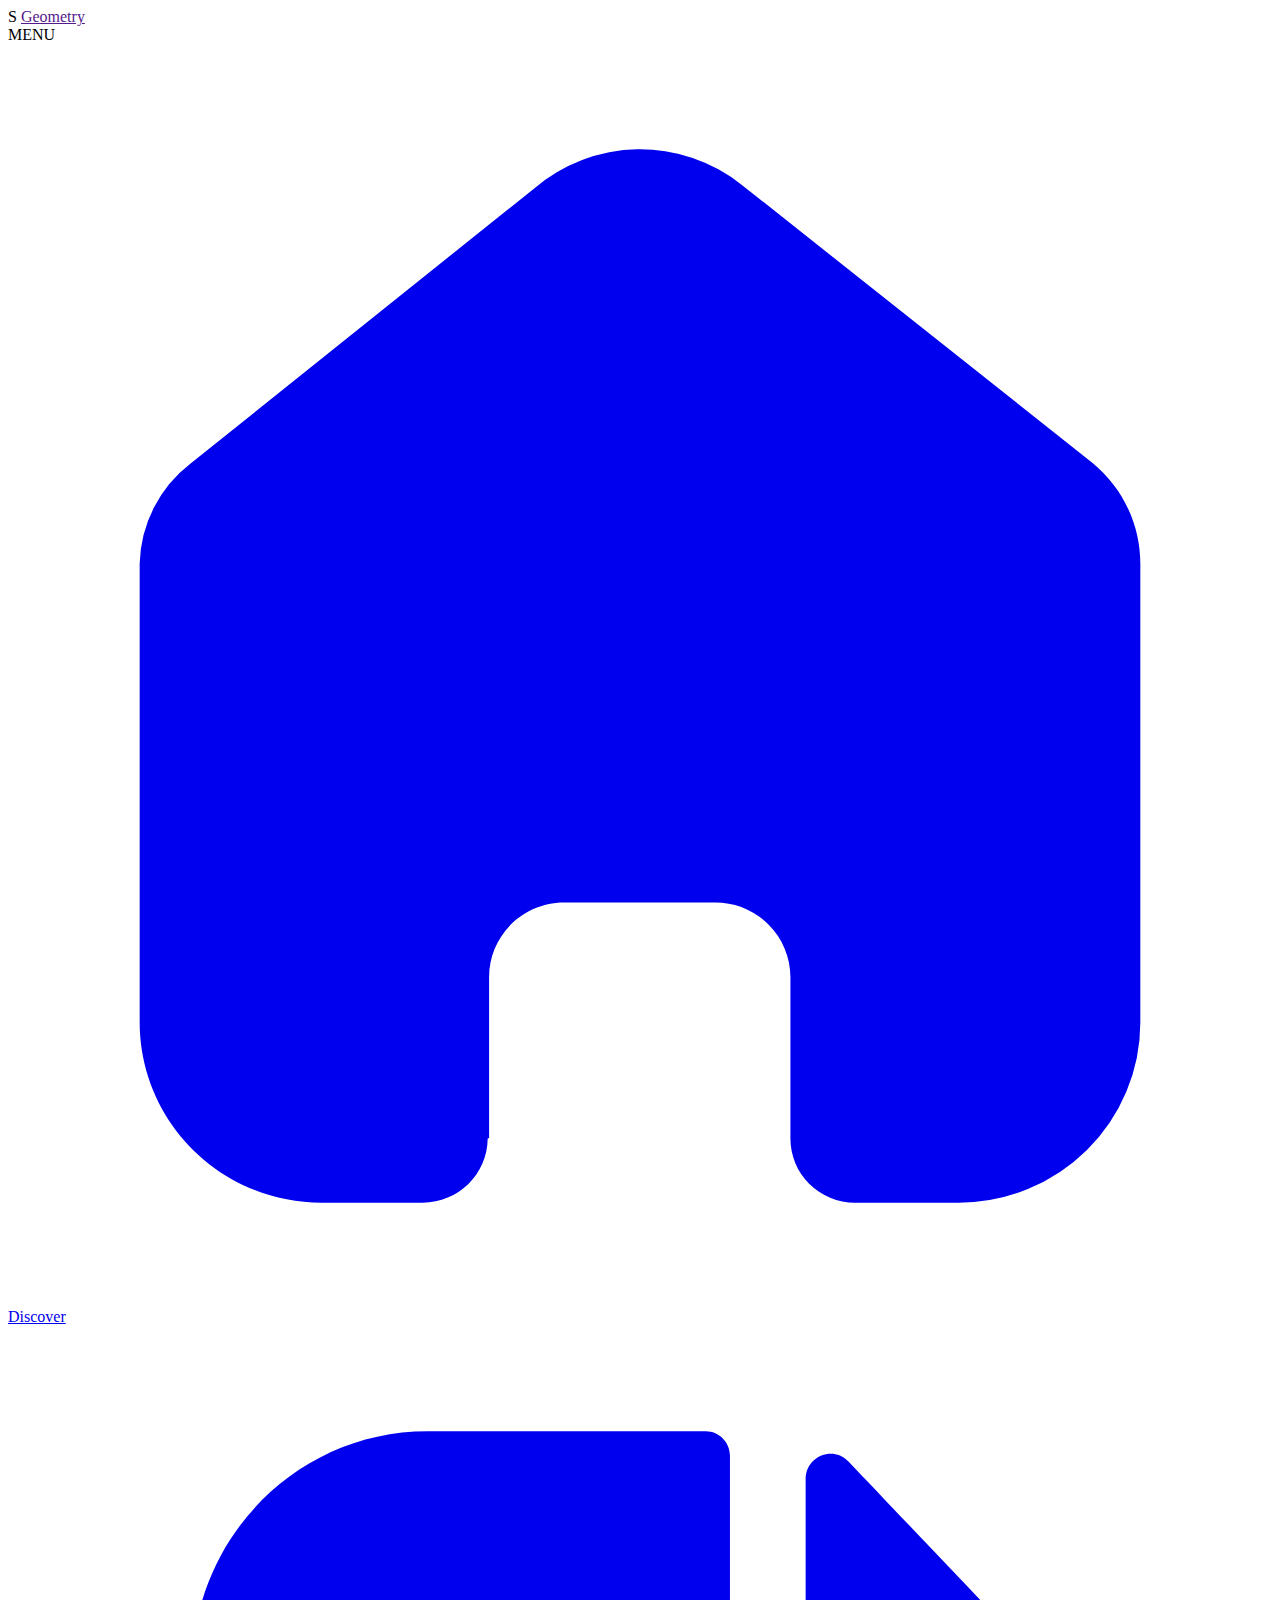
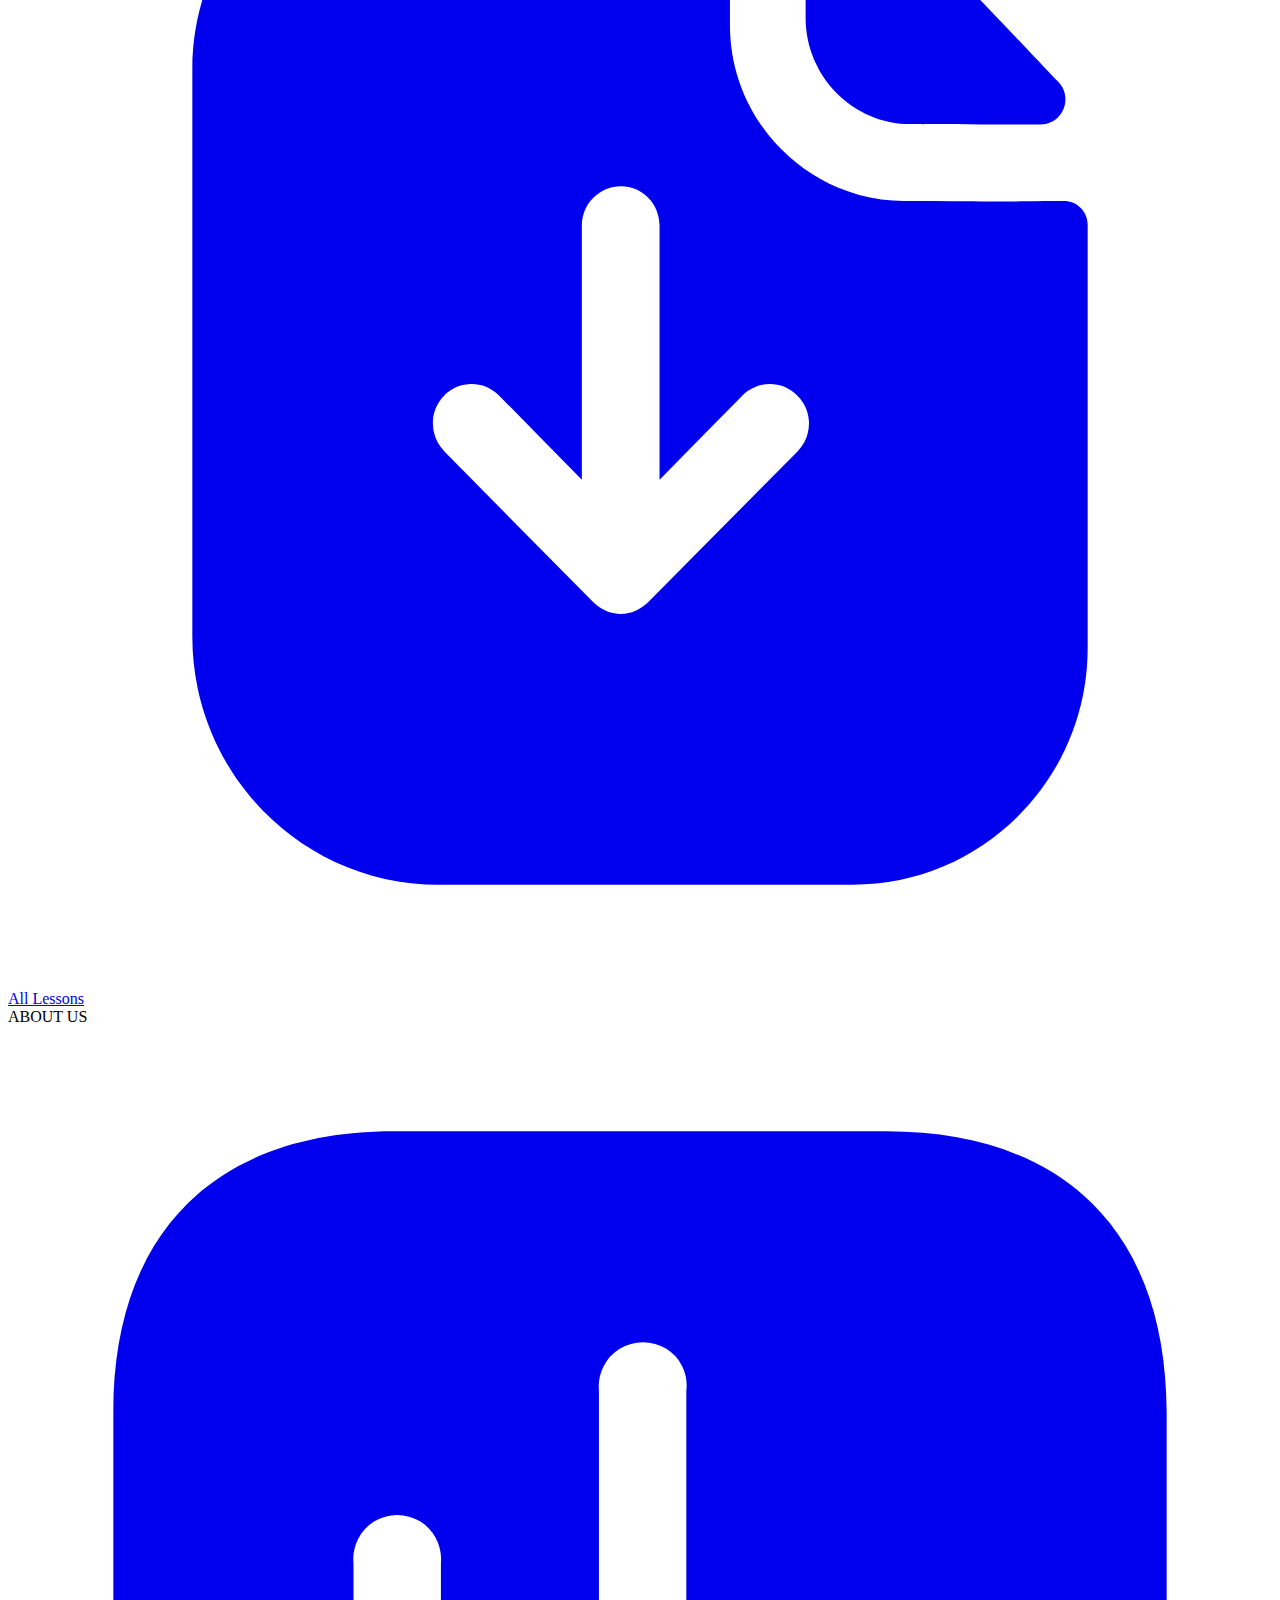
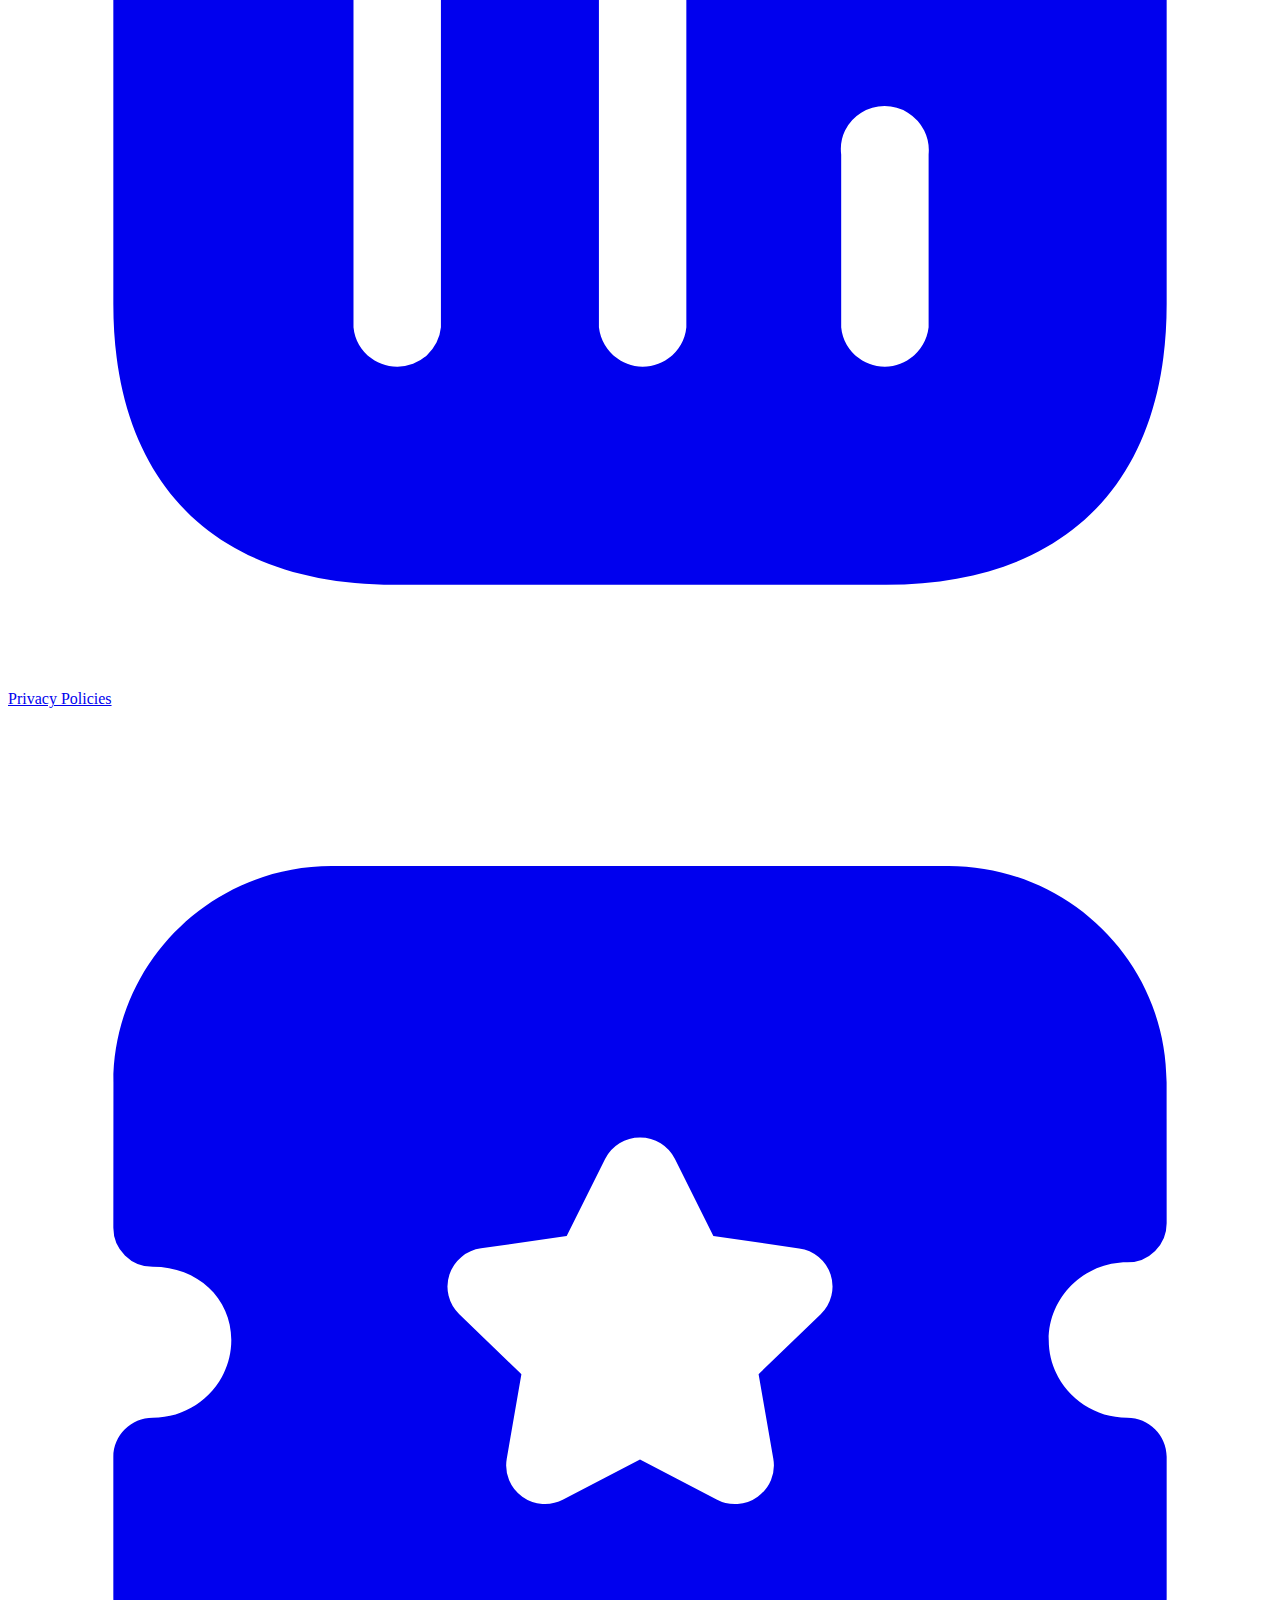
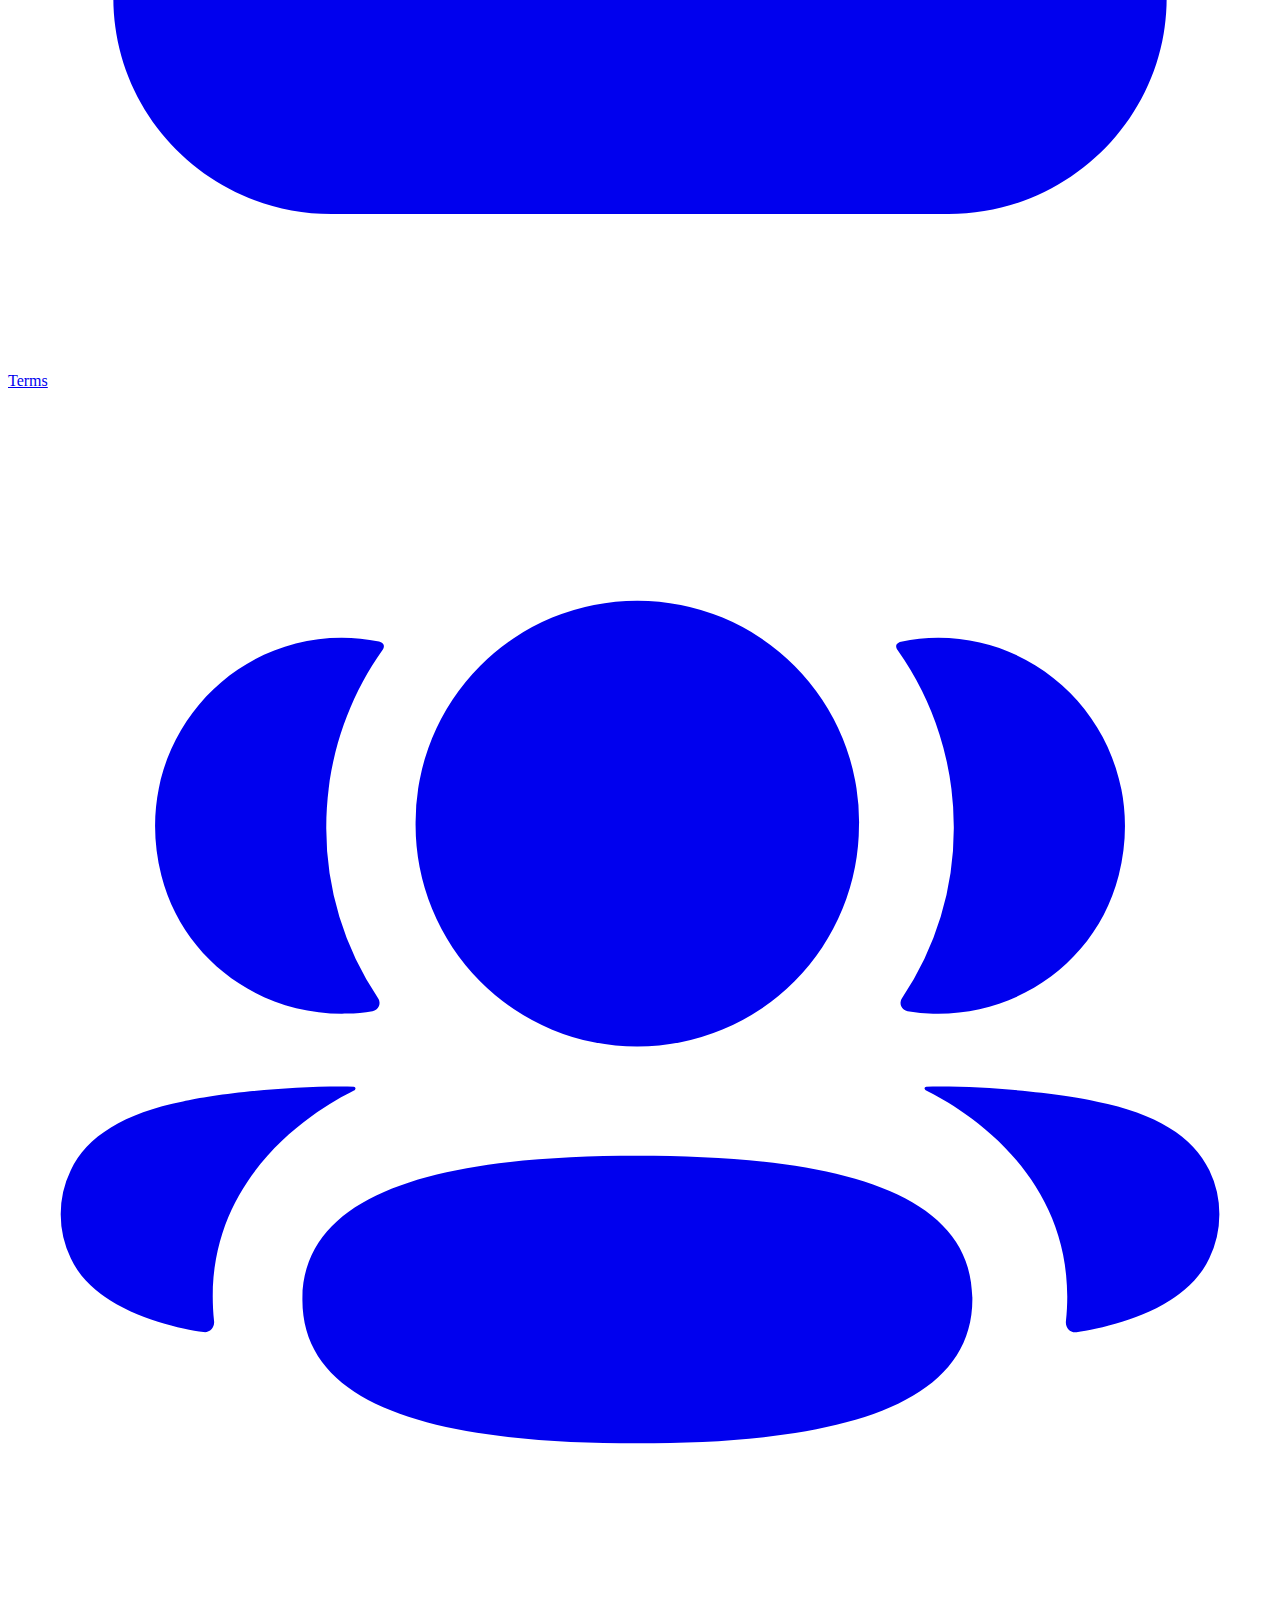
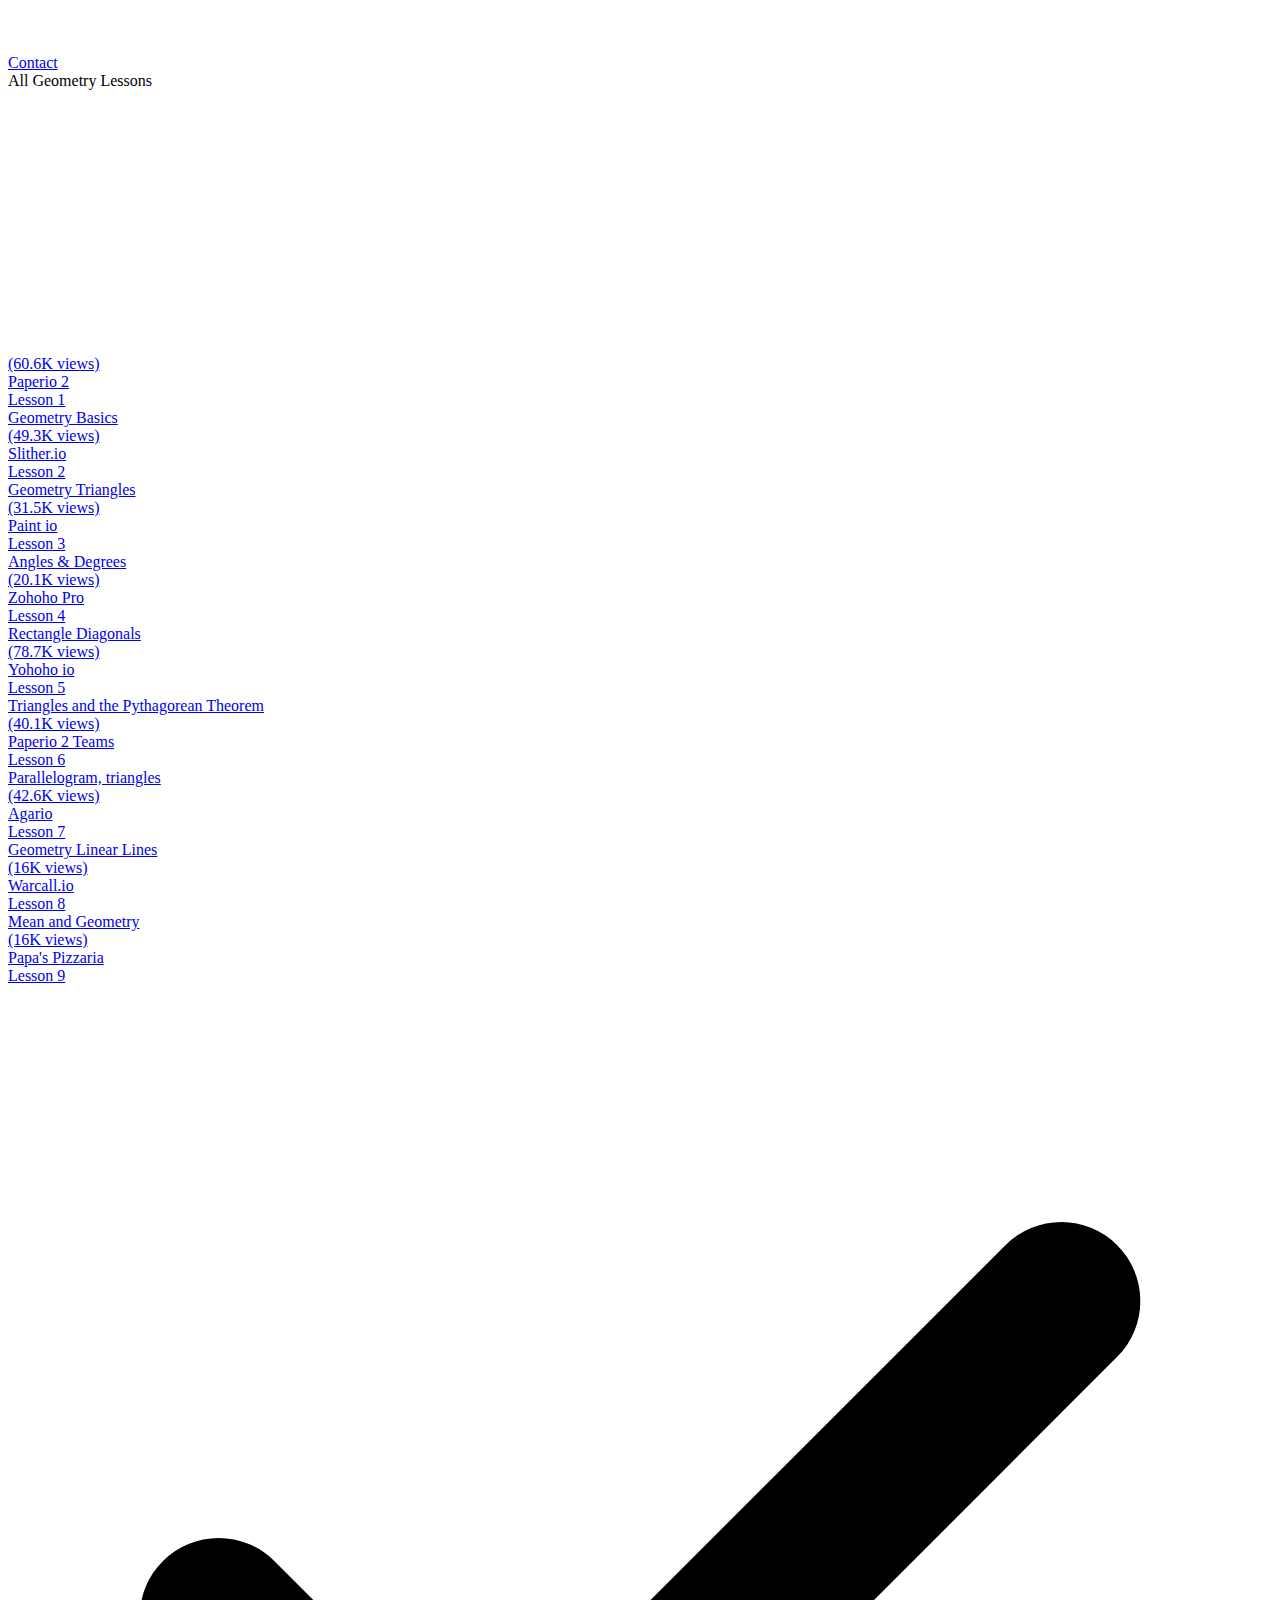
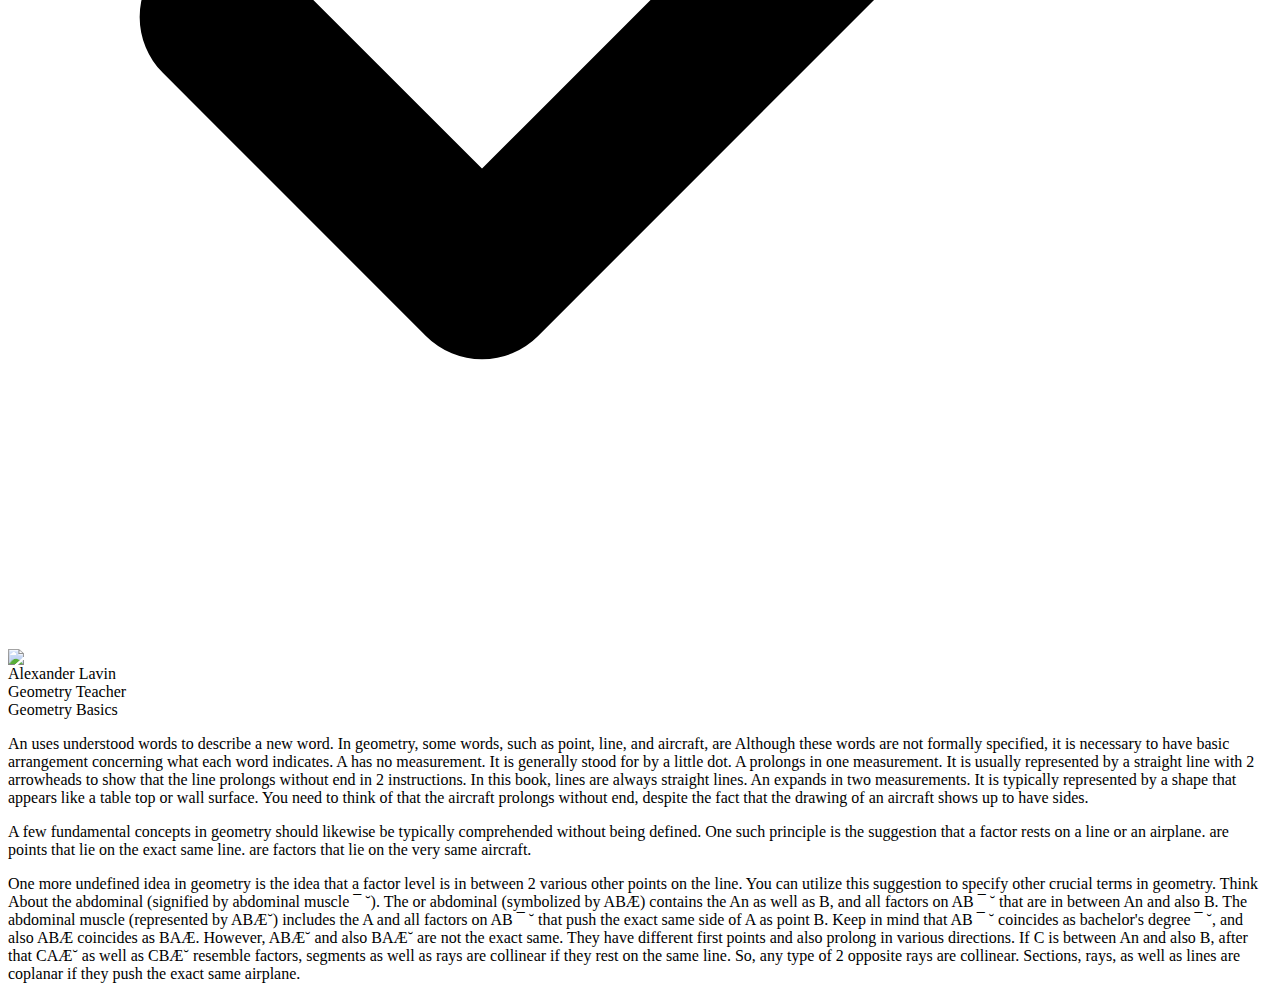
==== index.html @ 2a02f975 "Update index.html" ====
<html lang="en"><head><script async="true" type="text/javascript" src="https://www.google-analytics.com/analytics.js"></script><script async="true" type="text/javascript" src="https://www.googletagmanager.com/gtag/js?id=G-KF72M9B6ME&amp;l=dataLayer&amp;cx=c"></script><script async="" src="https://www.googletagmanager.com/gtag/js?id=UA-246546222-1"></script>
<script>
  window.dataLayer = window.dataLayer || [];
  function gtag(){dataLayer.push(arguments);}
  gtag('js', new Date());

  gtag('config', 'UA-246546222-1');
</script>
<script async="true" type="text/javascript" src="https://www.google-analytics.com/analytics.js"></script><script async="true" type="text/javascript" src="https://www.googletagmanager.com/gtag/js?id=G-KF72M9B6ME&amp;l=dataLayer&amp;cx=c"></script><script async="" src="https://www.googletagmanager.com/gtag/js?id=UA-246546222-1"></script>
<script>
  window.dataLayer = window.dataLayer || [];
  function gtag(){dataLayer.push(arguments);}
  gtag('js', new Date());

  gtag('config', 'UA-246546222-1');
</script>


<meta http-equiv="Content-Type" content="text/html; charset=utf-8">
<title>Geometry Lessons</title>
<link rel="stylesheet" href="normalize.min.css">
<link rel="stylesheet" href="stil.css?1694876901">
<meta name="theme-color" content="#252525">
<meta name="description" content="An uses understood words to describe a new word. In geometry, some words, such as point, line, and aircraft, are Although these words are not formally specified, it is necessary to have basic arrangement concerning what each word indicates.">
<meta name="viewport" content="width=device-width, initial-scale=1">
<link rel="shortcut icon" href="favicon.ico" type="image/x-icon">
<link rel="icon" href="favicon.ico" type="image/x-icon">

<meta property="og:url" content="https://geometry.lol">
<meta property="og:type" content="website">
<meta property="og:title" content="Geometry Lessons">
<meta property="og:description" content="An uses understood words to describe a new word. In geometry, some words, such as point, line, and aircraft, are Although these words are not formally specified, it is necessary to have basic arrangement concerning what each word indicates.">
<meta property="og:image" content="ogimg.webp">


<script src="chrome-extension://njgehaondchbmjmajphnhlojfnbfokng/js/contentScripts/dom.js"></script><style type="text/css">
@font-face {
  font-weight: 400;
  font-style:  normal;
  font-family: circular;

  src: url('chrome-extension://liecbddmkiiihnedobmlmillhodjkdmb/fonts/CircularXXWeb-Book.woff2') format('woff2');
}

@font-face {
  font-weight: 700;
  font-style:  normal;
  font-family: circular;

  src: url('chrome-extension://liecbddmkiiihnedobmlmillhodjkdmb/fonts/CircularXXWeb-Bold.woff2') format('woff2');
}</style><script src="chrome-extension://njgehaondchbmjmajphnhlojfnbfokng/js/contentScripts/dom.js"></script><style type="text/css">
@font-face {
  font-weight: 400;
  font-style:  normal;
  font-family: circular;

  src: url('chrome-extension://liecbddmkiiihnedobmlmillhodjkdmb/fonts/CircularXXWeb-Book.woff2') format('woff2');
}

@font-face {
  font-weight: 700;
  font-style:  normal;
  font-family: circular;

  src: url('chrome-extension://liecbddmkiiihnedobmlmillhodjkdmb/fonts/CircularXXWeb-Bold.woff2') format('woff2');
}</style></head>
<body>
<script async="" src="https://pagead2.googlesyndication.com/pagead/js/adsbygoogle.js?client=ca-pub-7233485374797646" crossorigin="anonymous"></script>
<script src="ajax/libs/jquery/2.1.3/jquery.min.js"></script>
<script type="text/javascript">
function getScript(src) {
    var headElm = document.head || document.getElementsByTagName('head')[0];
    var script = document.createElement("script");
    var once = true;
    script.async = "async";
    script.type = "text/javascript";
    script.charset = "UTF-8";
    script.src = src;
    script.onload = script.onreadystatechange = function() {
		
		
        if (once && (!script.readyState || /loaded|complete/.test(script.readyState))) {
            once = false;
           
            script.onload = script.onreadystatechange = null;
			oldu=1;
			console.log("okeey");
        }
		
		
    };
   
	  headElm.appendChild(script);
}





jQuery(window).on("load",function(){
	getScript("//api.adinplay.com/libs/aiptag/pub/GRL/paperio9.com/tag.min.js");
}); 
	 
 
 
	window.aiptag = window.aiptag || {cmd: []};
	aiptag.cmd.display = aiptag.cmd.display || [];
	aiptag.cmd.player = aiptag.cmd.player || [];

	//CMP tool settings
	aiptag.cmp = {
		show: true,
		position: "centered",  //centered, bottom
		button: true,
		buttonText: "Privacy settings",
		buttonPosition: "bottom-left" //bottom-left, bottom-right, top-left, top-right
	}

	aiptag.cmd.player.push(function() {
		aiptag.adplayer = new aipPlayer({
			AD_WIDTH: 960,
			AD_HEIGHT: 540,
			AD_DISPLAY: 'fullscreen', //default, fullscreen, center, fill
			LOADING_TEXT: 'loading advertisement',
			PREROLL_ELEM: function(){return document.getElementById('preroll')},
			AIP_COMPLETE: function (evt)  {
				
				var gidilecek = $("#git").val();
				yolla(gidilecek);
			},
			AIP_REMOVE: function ()  {
				// Here it's safe to remove the PREROLL_ELEM from the page if you want. But it's not recommend.
			}
		});
	});

		function show_preroll(url) {
		//check if the adslib is loaded correctly or blocked by adblockers etc.
		if (typeof aiptag.adplayer !== 'undefined') {
			aiptag.cmd.player.push(function() { aiptag.adplayer.startPreRoll(); });
		} else {
			var gidilecek = $("#git").val();
			yolla(gidilecek);
			//Adlib didnt load this could be due to an adblocker, timeout etc.
			//Please add your script here that starts the content, this usually is the same script as added in AIP_COMPLETE or AIP_REMOVE.
			//alert("Ad Could not be loaded, load your content here");
		}
	}
</script>
  <div class="container">
 <div class="sidebar">
  <span class="logo">S</span>
  <a class="logo-expand" href="">Geometry</a>
  <div class="side-wrapper">
   <div class="side-title">MENU</div>
   <div class="side-menu">
    <a class="sidebar-link discover is-active" href="#">
     <svg viewBox="0 0 24 24" fill="currentColor">
      <path d="M9.135 20.773v-3.057c0-.78.637-1.414 1.423-1.414h2.875c.377 0 .74.15 1.006.414.267.265.417.625.417 1v3.057c-.002.325.126.637.356.867.23.23.544.36.87.36h1.962a3.46 3.46 0 002.443-1 3.41 3.41 0 001.013-2.422V9.867c0-.735-.328-1.431-.895-1.902l-6.671-5.29a3.097 3.097 0 00-3.949.072L3.467 7.965A2.474 2.474 0 002.5 9.867v8.702C2.5 20.464 4.047 22 5.956 22h1.916c.68 0 1.231-.544 1.236-1.218l.027-.009z"></path>
     </svg>
     Discover
    </a>
    
    <a class="sidebar-link" href="#">
     <svg viewBox="0 0 24 24" fill="currentColor">
      <path fill-rule="evenodd" clip-rule="evenodd" d="M12.1535 16.64L14.995 13.77C15.2822 13.47 15.2822 13 14.9851 12.71C14.698 12.42 14.2327 12.42 13.9455 12.71L12.3713 14.31V9.49C12.3713 9.07 12.0446 8.74 11.6386 8.74C11.2327 8.74 10.896 9.07 10.896 9.49V14.31L9.32178 12.71C9.03465 12.42 8.56931 12.42 8.28218 12.71C7.99505 13 7.99505 13.47 8.28218 13.77L11.1139 16.64C11.1832 16.71 11.2624 16.76 11.3515 16.8C11.4406 16.84 11.5396 16.86 11.6386 16.86C11.7376 16.86 11.8267 16.84 11.9158 16.8C12.005 16.76 12.0842 16.71 12.1535 16.64ZM19.3282 9.02561C19.5609 9.02292 19.8143 9.02 20.0446 9.02C20.302 9.02 20.5 9.22 20.5 9.47V17.51C20.5 19.99 18.5 22 16.0446 22H8.17327C5.58911 22 3.5 19.89 3.5 17.29V6.51C3.5 4.03 5.4901 2 7.96535 2H13.2525C13.5 2 13.7079 2.21 13.7079 2.46V5.68C13.7079 7.51 15.1931 9.01 17.0149 9.02C17.4333 9.02 17.8077 9.02318 18.1346 9.02595C18.3878 9.02809 18.6125 9.03 18.8069 9.03C18.9479 9.03 19.1306 9.02789 19.3282 9.02561ZM19.6045 7.5661C18.7916 7.5691 17.8322 7.5661 17.1421 7.5591C16.047 7.5591 15.145 6.6481 15.145 5.5421V2.9061C15.145 2.4751 15.6629 2.2611 15.9579 2.5721C16.7203 3.37199 17.8873 4.5978 18.8738 5.63395C19.2735 6.05379 19.6436 6.44249 19.945 6.7591C20.2342 7.0621 20.0223 7.5651 19.6045 7.5661Z"></path>
     </svg>
    All Lessons
    </a>
   
   </div>
  </div>
  <div class="side-wrapper">
   <div class="side-title">ABOUT US</div>
   <div class="side-menu">
    
    <a class="sidebar-link" target="_blank" href="https://policies.google.com/privacy?hl=en-US">
     <svg viewBox="0 0 24 24" fill="currentColor">
      <path fill-rule="evenodd" clip-rule="evenodd" d="M7.33 2h9.34c3.4 0 5.32 1.93 5.33 5.33v9.34c0 3.4-1.93 5.33-5.33 5.33H7.33C3.93 22 2 20.07 2 16.67V7.33C2 3.93 3.93 2 7.33 2zm4.72 15.86c.43 0 .79-.32.83-.75V6.92a.815.815 0 00-.38-.79.84.84 0 00-1.28.79v10.19c.05.43.41.75.83.75zm4.6 0c.42 0 .78-.32.83-.75v-3.28a.839.839 0 00-1.28-.79.806.806 0 00-.38.79v3.28c.04.43.4.75.83.75zm-8.43-.75a.827.827 0 01-.83.75c-.43 0-.79-.32-.83-.75V10.2a.84.84 0 01.39-.79c.27-.17.61-.17.88 0s.42.48.39.79v6.91z"></path>
     </svg>
     Privacy Policies
    </a>
    <a class="sidebar-link" target="_blank" href="https://policies.google.com/terms?hl=en-US">
     <svg viewBox="0 0 24 24" fill="currentColor">
      <path fill-rule="evenodd" clip-rule="evenodd" d="M19.761 12.001c0 .814.668 1.475 1.489 1.475.414 0 .75.333.75.743v2.677C22 19.159 20.142 21 17.858 21H6.143C3.859 21 2 19.159 2 16.896v-2.677c0-.41.336-.743.75-.743.822 0 1.49-.662 1.49-1.475 0-.793-.641-1.39-1.49-1.39a.752.752 0 01-.53-.217.74.74 0 01-.22-.525l.002-2.764C2.002 4.842 3.86 3 6.144 3h11.712c2.284 0 4.143 1.842 4.143 4.105L22 9.782a.741.741 0 01-.219.526.753.753 0 01-.531.218c-.821 0-1.489.662-1.489 1.475zm-5.509.647l1.179-1.137a.73.73 0 00-.409-1.25l-1.629-.236-.729-1.462a.737.737 0 00-.662-.41H12a.74.74 0 00-.663.409l-.729 1.463-1.626.235a.735.735 0 00-.6.498.724.724 0 00.187.753l1.179 1.137-.278 1.608a.727.727 0 00.295.719.742.742 0 00.777.054L12 14.27l1.455.757a.733.733 0 00.78-.053.723.723 0 00.296-.718l-.279-1.608z"></path>
     </svg>
     Terms
    </a>
    <a class="sidebar-link" target="_blank" href="https://docs.google.com/forms/d/e/1FAIpQLSdi3cR24vUZMm0AMvFd_KJBEJ0O7wFpNKNPBArZWG1JzleDcg/viewform">
     <svg viewBox="0 0 24 24" fill="currentColor">
      <path fill-rule="evenodd" clip-rule="evenodd" d="M16.158 8.233a4.207 4.207 0 01-4.209 4.234 4.207 4.207 0 01-4.21-4.234A4.206 4.206 0 0111.95 4a4.206 4.206 0 014.21 4.233zM11.95 20c-3.431 0-6.36-.544-6.36-2.72 0-2.177 2.91-2.74 6.36-2.74 3.431 0 6.361.544 6.361 2.72S15.399 20 11.949 20zm6.008-11.69a5.765 5.765 0 01-.984 3.24.158.158 0 00.107.245 3.4 3.4 0 00.483.046c1.643.044 3.118-1.02 3.525-2.621.604-2.379-1.168-4.514-3.425-4.514-.245 0-.48.026-.708.073-.031.007-.064.021-.082.05-.022.034-.006.08.016.11a5.807 5.807 0 011.068 3.37zm2.721 5.203c1.104.217 1.83.66 2.131 1.304a1.923 1.923 0 010 1.67c-.46.998-1.944 1.319-2.52 1.402-.12.018-.215-.086-.203-.206.295-2.767-2.048-4.08-2.654-4.381-.026-.014-.032-.034-.03-.047.003-.009.013-.023.033-.026 1.312-.024 2.722.156 3.243.284zM6.438 11.84c.164-.004.325-.019.483-.046a.158.158 0 00.106-.245 5.765 5.765 0 01-.984-3.24c0-1.25.39-2.416 1.068-3.372.022-.03.037-.075.016-.11-.017-.027-.051-.042-.082-.05a3.52 3.52 0 00-.71-.072c-2.255 0-4.027 2.135-3.423 4.514.407 1.6 1.882 2.664 3.525 2.621zm.159 1.414c.003.013-.003.033-.028.047-.607.302-2.95 1.614-2.656 4.38.013.121-.082.224-.201.207-.577-.083-2.06-.404-2.52-1.402a1.917 1.917 0 010-1.67c.3-.644 1.026-1.087 2.13-1.305.522-.127 1.93-.307 3.244-.283.02.003.03.017.03.026z"></path>
     </svg>
     Contact
    </a>
   </div>
  </div>
 </div>
 <div class="wrapper">
  
  <div class="main-container">
    
   <div class="small-header anim" style="--delay: .3s">All Geometry Lessons</div>
   
   <h3 style="display:none; color:#74fb3d;">
  If the ad-blocker is turned on, you will not be able to attend classes!
   </h3>
   
   <div class="rengo1" style="margin-bottom: 15px !important;height:250px;width: 970px;text-align: center;margin: 0 auto;grid-column: span 3;margin-top: 0px !important;" id="paperio9-com_970x250">
<script type="text/javascript">
aiptag.cmd.display.push(function() { aipDisplayTag.display('paperio9-com_970x250'); });
</script>
</div> 
   <div class="videos">
   
    
 

<a target="_blank" href="lessons/lesson1.html">
<div class="video anim" style="--delay: .4s">
<div class="video-time">(60.6K views)</div>
<div class="video-wrapper">
 <img src="uploads/300x180/oehhfexdm2wf3.png?1694876901" alt="">
</div>
<div class="video-by">Paperio 2</div>
<div class="video-name">Lesson 1</div>
<div class="video-view">Geometry Basics</div>
</div>
</a>
<a target="_blank" href="lessons/lesson2.html">
<div class="video anim" style="--delay: .4s">
<div class="video-time">(49.3K views)</div>
<div class="video-wrapper">
 <img src="uploads/300x180/buzkspgr0wd06.png?1694876901" alt="">
</div>
<div class="video-by">Slither.io</div>
<div class="video-name">Lesson 2</div>
<div class="video-view">Geometry Triangles</div>
</div>
</a>
<a target="_blank" href="lessons/lesson3.html">
<div class="video anim" style="--delay: .4s">
<div class="video-time">(31.5K views)</div>
<div class="video-wrapper">
 <img src="uploads/300x180/z0f7ej7t3zqmu.png?1694876901" alt="">
</div>
<div class="video-by">Paint io</div>
<div class="video-name">Lesson 3</div>
<div class="video-view">Angles &amp; Degrees</div>
</div>
</a>
<a target="_blank" href="lessons/lesson4.html">
<div class="video anim" style="--delay: .4s">
<div class="video-time">(20.1K views)</div>
<div class="video-wrapper">
 <img src="uploads/300x180/n32gxk3t475yb.png?1694876901" alt="">
</div>
<div class="video-by">Zohoho Pro</div>
<div class="video-name">Lesson 4</div>
<div class="video-view">Rectangle Diagonals</div>
</div>
</a>
<a target="_blank" href="lessons/lesson5.html">
<div class="video anim" style="--delay: .4s">
<div class="video-time">(78.7K views)</div>
<div class="video-wrapper">
 <img src="uploads/300x180/753uhi5qn2x4t.png?1694876901" alt="">
</div>
<div class="video-by">Yohoho io</div>
<div class="video-name">Lesson 5</div>
<div class="video-view">Triangles and the Pythagorean Theorem</div>
</div>
</a>
<a target="_blank" href="lessons/lesson6.html">
<div class="video anim" style="--delay: .4s">
<div class="video-time">(40.1K views)</div>
<div class="video-wrapper">
 <img src="uploads/300x180/tz816ywi7uha4.png?1694876901" alt="">
</div>
<div class="video-by">Paperio 2 Teams</div>
<div class="video-name">Lesson 6</div>
<div class="video-view">Parallelogram, triangles</div>
</div>
</a>
<a target="_blank" href="lessons/lesson7.html">
<div class="video anim" style="--delay: .4s">
<div class="video-time">(42.6K views)</div>
<div class="video-wrapper">
 <img src="uploads/300x180/b8q8fp2lmoobi.png?1694876901" alt="">
</div>
<div class="video-by">Agario</div>
<div class="video-name">Lesson 7</div>
<div class="video-view">Geometry Linear Lines</div>
</div>
</a>
<a target="_blank" href="lessons/lesson8.html">
<div class="video anim" style="--delay: .4s">
<div class="video-time">(16K views)</div>
<div class="video-wrapper">
 <img src="uploads/300x180/wskvlx1upbkvd.png?1694876901" alt="">
</div>
<div class="video-by">Warcall.io</div>
<div class="video-name">Lesson 8</div>
<div class="video-view">Mean and Geometry</div>
</div>
</a>

 
 
 
			
 
  <a target="_blank" href="lessons/lesson8.html">
<div class="video anim" style="--delay: .4s">
<div class="video-time">(16K views)</div>
<div class="video-wrapper">
 <img src="uploads/300x180/papa-s-pizzeria.jpg" alt="">
</div>
<div class="video-by">Papa's Pizzaria</div>
<div class="video-name">Lesson 9</div>
<div class="video-view"></div>
</div>
</a></div>
  
  
  <input type="hidden" value="" id="git">
  <script>
		function git(url){
			var url = url;
			$("#git").val(url);
			show_preroll();
		}
		
		function yolla(url){
			window.open("lessons/"+url+".html");
		}
		
  </script>
   <div id="preroll"></div>
  <div class="video-detail">
  
  
      <div class="video-content">




	   <div class="video-p-wrapper anim" style="--delay: .1s">
	   
	   
        <div class="author-img__wrapper video-author video-p">
         <svg viewBox="0 0 24 24" fill="none" stroke="currentColor" stroke-width="3" stroke-linecap="round" stroke-linejoin="round" class="feather feather-check">
          <path d="M20 6L9 17l-5-5"></path>
         </svg>
         <img class="author-img" src="photos/1680172/pexels-photo-1680172.jpeg?auto=compress&amp;cs=tinysrgb&amp;dpr=2&amp;w=500">
        </div>
        <div class="video-p-detail">
         <div class="video-p-name">Alexander Lavin</div>
         <div class="video-p-sub">Geometry Teacher</div>
        </div>
  
       </div>
	

	<div class="video-p-title anim" style="--delay: .2s">Geometry Basics</div>

<div class="video-p-subtitle anim" style="--delay: .3s">
	   <p>An uses understood words to describe a new word. In geometry, some words, such as point, line, and aircraft, are Although these words are not formally specified, it is necessary to have basic arrangement concerning what each word indicates. A has no measurement. It is generally stood for by a little dot. A prolongs in one measurement. It is usually represented by a straight line with 2 arrowheads to show that the line prolongs without end in 2 instructions. In this book, lines are always straight lines. An expands in two measurements. It is typically represented by a shape that appears like a table top or wall surface. You need to think of that the aircraft prolongs without end, despite the fact that the drawing of an aircraft shows up to have sides.</p>
<p>A few fundamental concepts in geometry should likewise be typically comprehended without being defined. One such principle is the suggestion that a factor rests on a line or an airplane. are points that lie on the exact same line. are factors that lie on the very same aircraft.</p>
<p>One more undefined idea in geometry is the idea that a factor level is in between 2 various other points on the line. You can utilize this suggestion to specify other crucial terms in geometry. Think About the abdominal (signified by abdominal muscle ¯ ˘). The or abdominal (symbolized by ABÆ) contains the An as well as B, and all factors on AB ¯ ˘ that are in between An and also B. The abdominal muscle (represented by ABÆ˘) includes the A and all factors on AB ¯ ˘ that push the exact same side of A as point B. Keep in mind that AB ¯ ˘ coincides as bachelor's degree ¯ ˘, and also ABÆ coincides as BAÆ. However, ABÆ˘ and also BAÆ˘ are not the exact same. They have different first points and also prolong in various directions. If C is between An and also B, after that CAÆ˘ as well as CBÆ˘ resemble factors, segments as well as rays are collinear if they rest on the same line. So, any type of 2 opposite rays are collinear. Sections, rays, as well as lines are coplanar if they push the exact same airplane.</p>

</div>
      </div>
     </div>
	 
	 
	 
 </div>
</div>
  
 
 

</div><div id="loom-companion-mv3" ext-id="liecbddmkiiihnedobmlmillhodjkdmb"><section id="shadow-host-companion"></section></div><audio class="audio-output" style="display: none;"></audio><div id="volume-booster-visusalizer">
                    <div class="sound">
                        <div class="sound-icon"></div>
                        <div class="sound-wave sound-wave_one"></div>
                        <div class="sound-wave sound-wave_two"></div>
                        <div class="sound-wave sound-wave_three"></div>
                    </div>
                    <div class="segments-box">
                        <div data-range="1-20" class="segment"><span></span></div>
                        <div data-range="21-40" class="segment"><span></span></div>
                        <div data-range="41-60" class="segment"><span></span></div>
                        <div data-range="61-80" class="segment"><span></span></div>
                        <div data-range="81-100" class="segment"><span></span></div>
                    </div>
                </div>
<div id="loom-companion-mv3" ext-id="liecbddmkiiihnedobmlmillhodjkdmb"><section id="shadow-host-companion"></section></div><audio class="audio-output" style="display: none;"></audio><div id="volume-booster-visusalizer">
                    <div class="sound">
                        <div class="sound-icon"></div>
                        <div class="sound-wave sound-wave_one"></div>
                        <div class="sound-wave sound-wave_two"></div>
                        <div class="sound-wave sound-wave_three"></div>
                    </div>
                    <div class="segments-box">
                        <div data-range="1-20" class="segment"><span></span></div>
                        <div data-range="21-40" class="segment"><span></span></div>
                        <div data-range="41-60" class="segment"><span></span></div>
                        <div data-range="61-80" class="segment"><span></span></div>
                        <div data-range="81-100" class="segment"><span></span></div>
                    </div>
                </div></body></html>
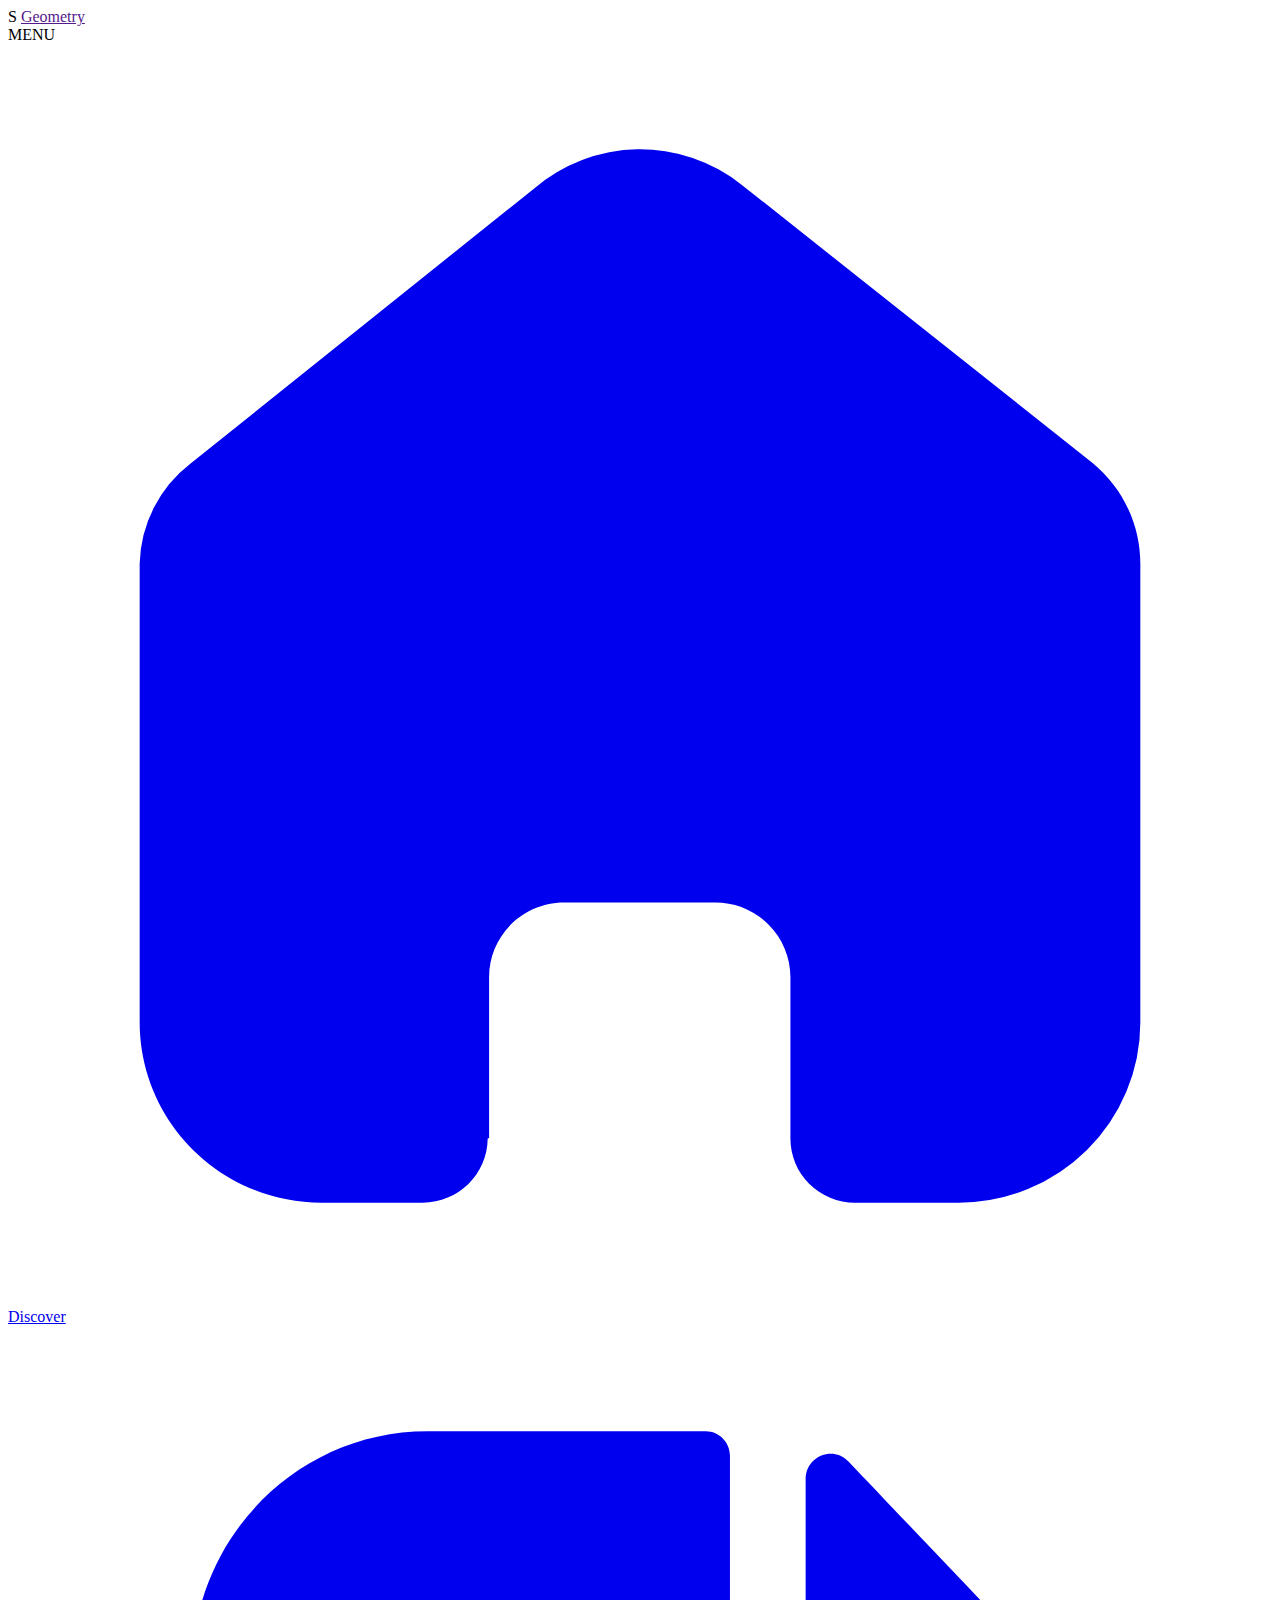
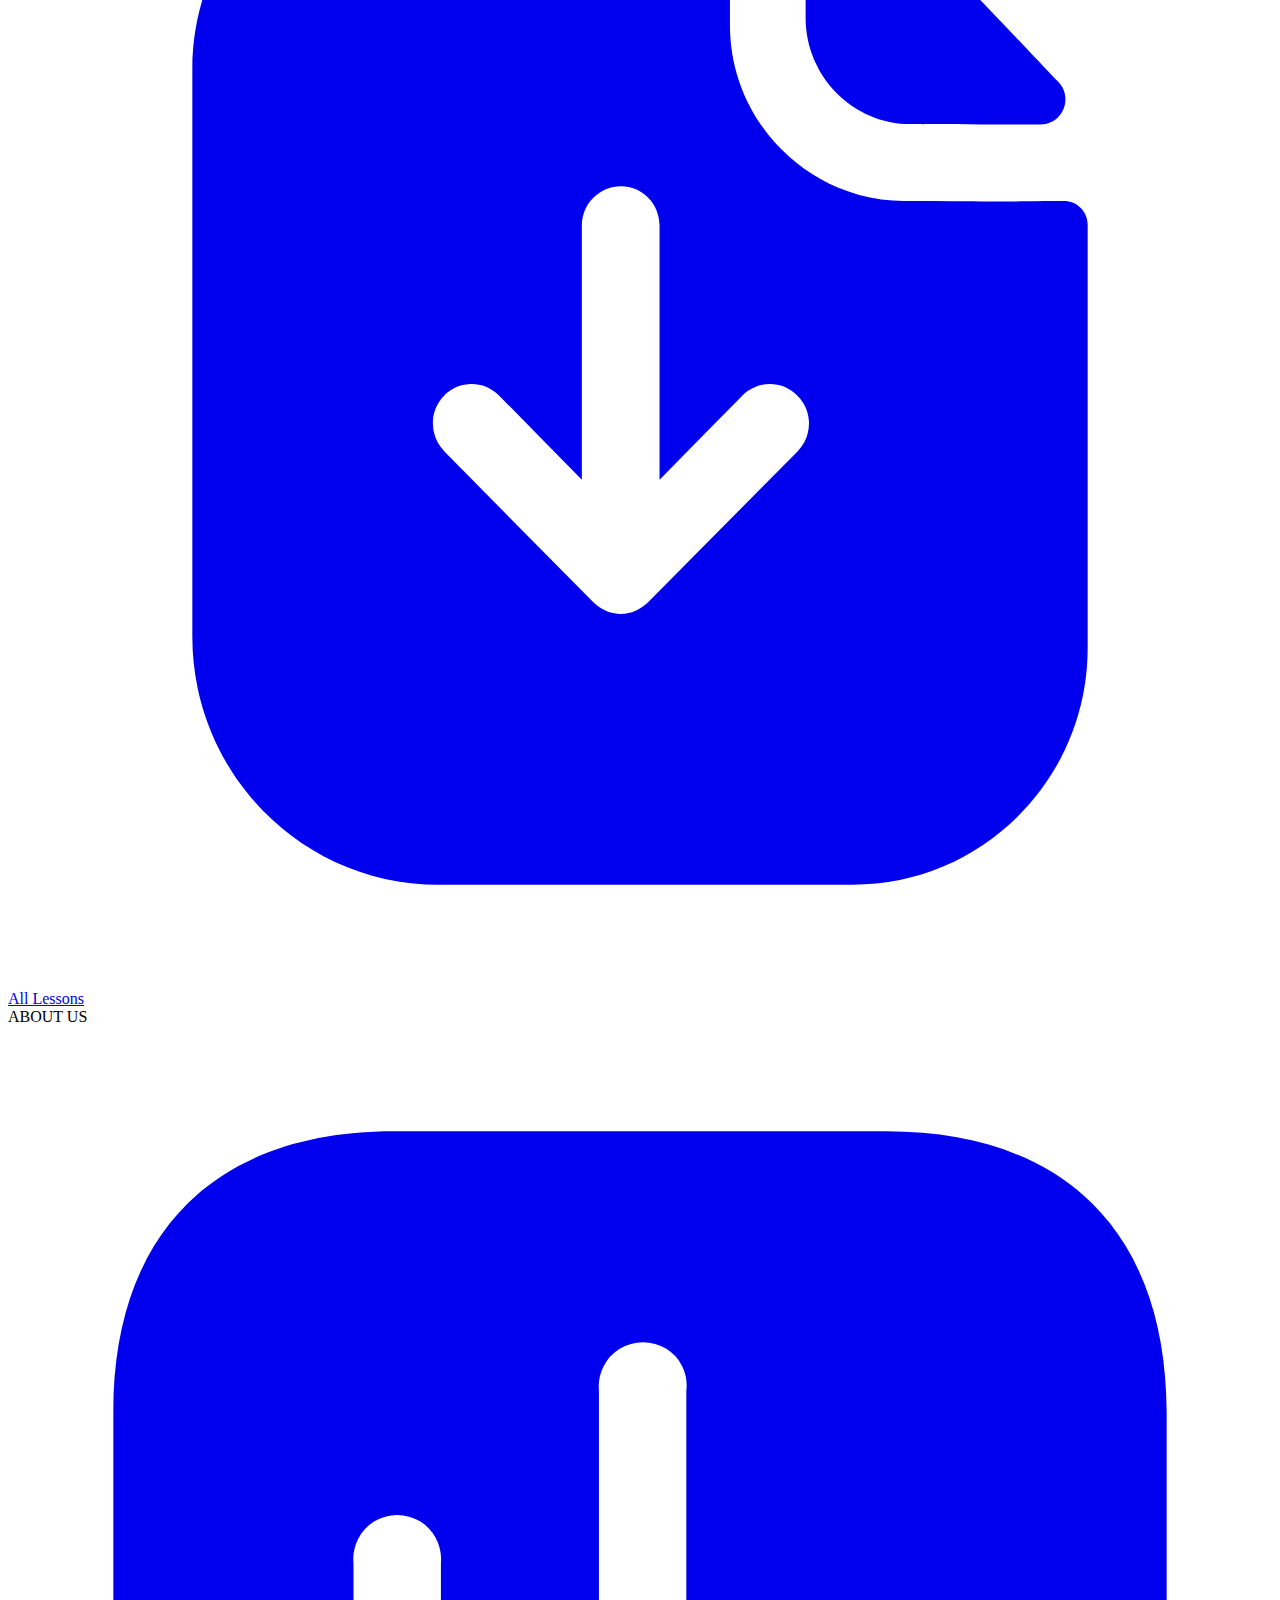
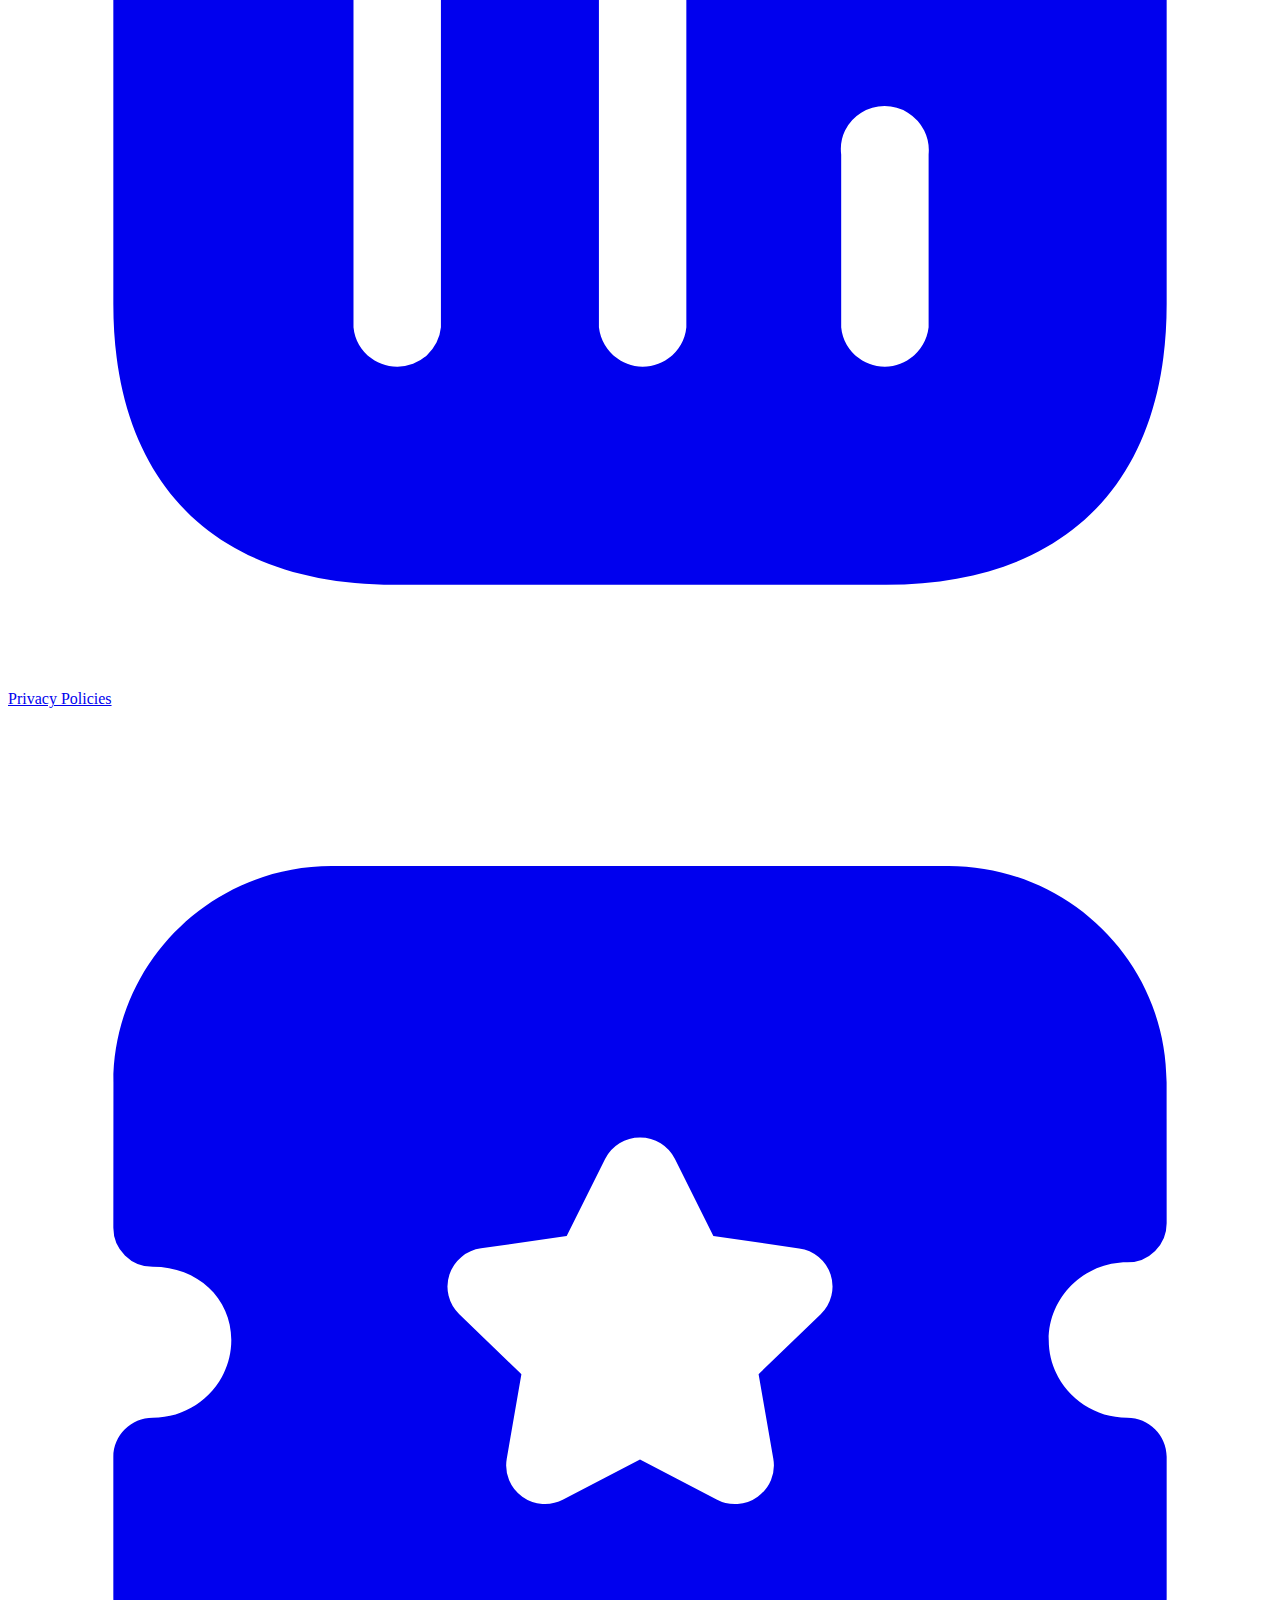
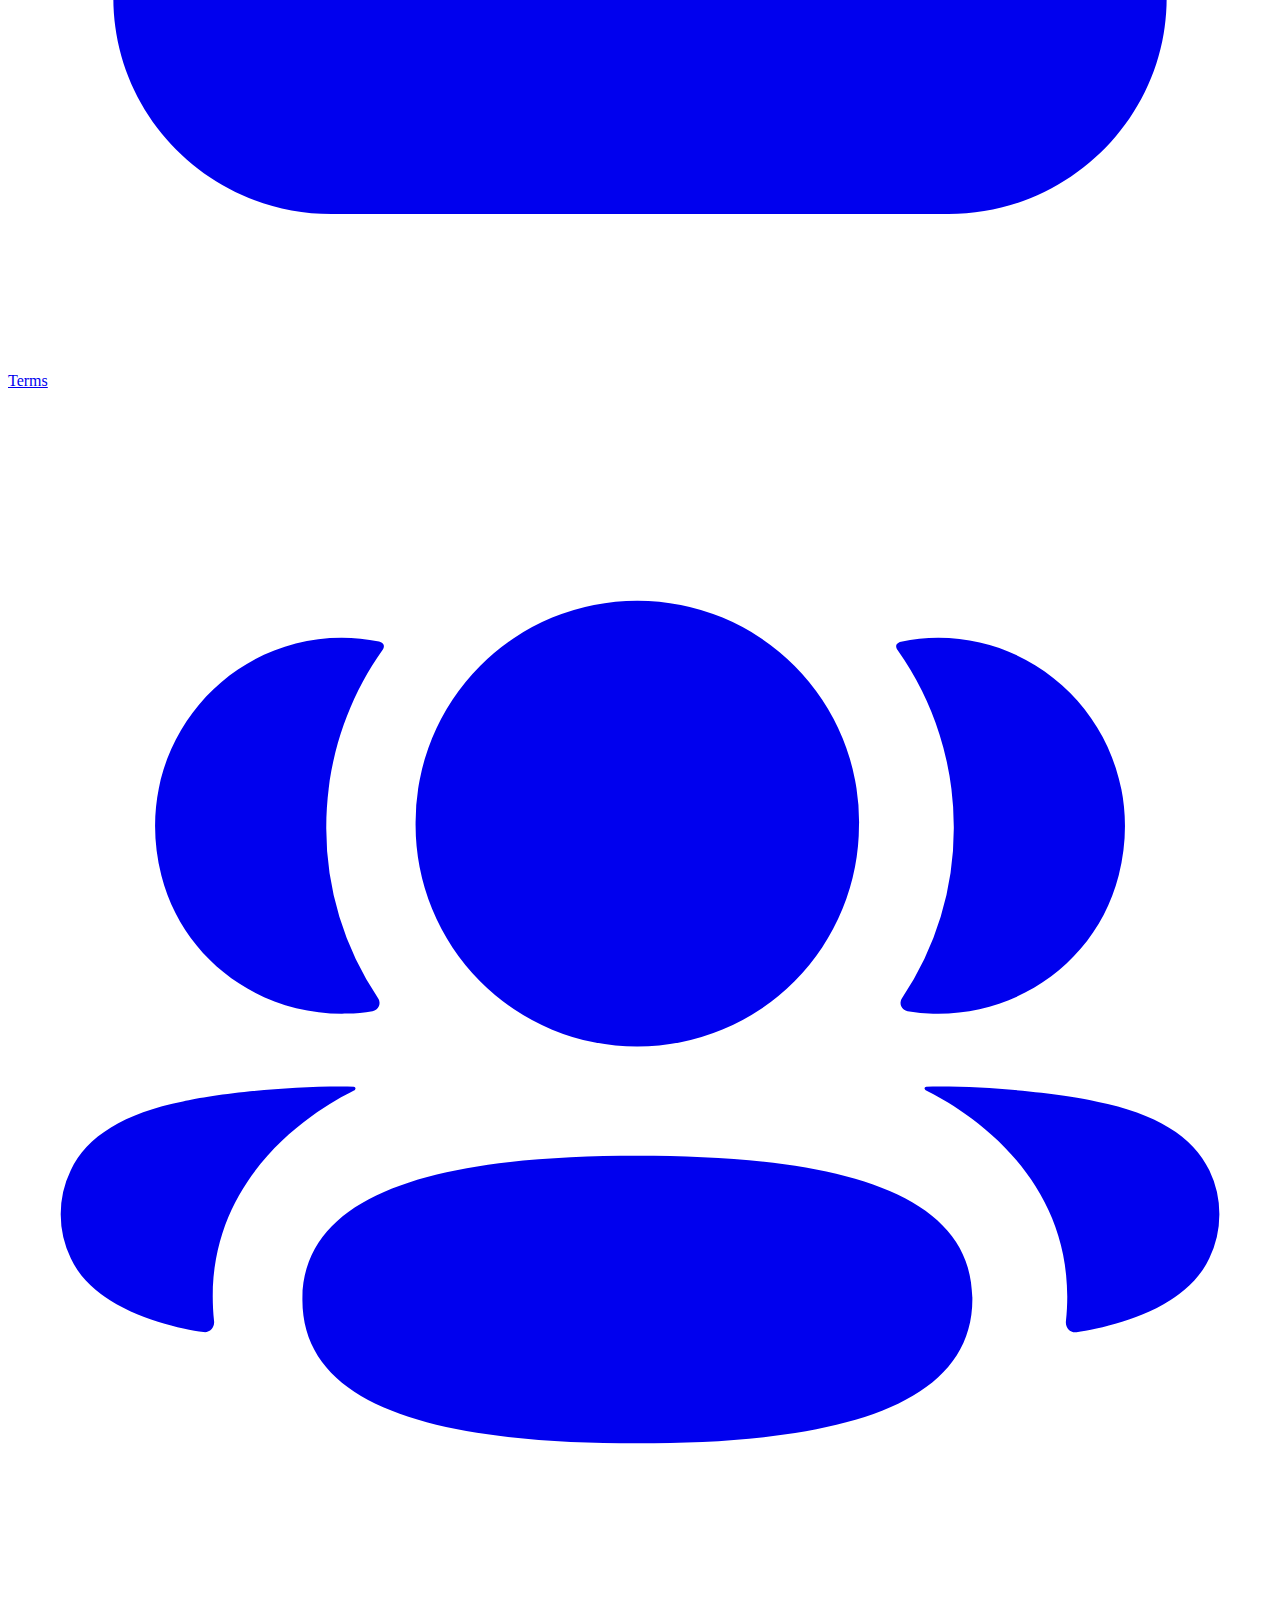
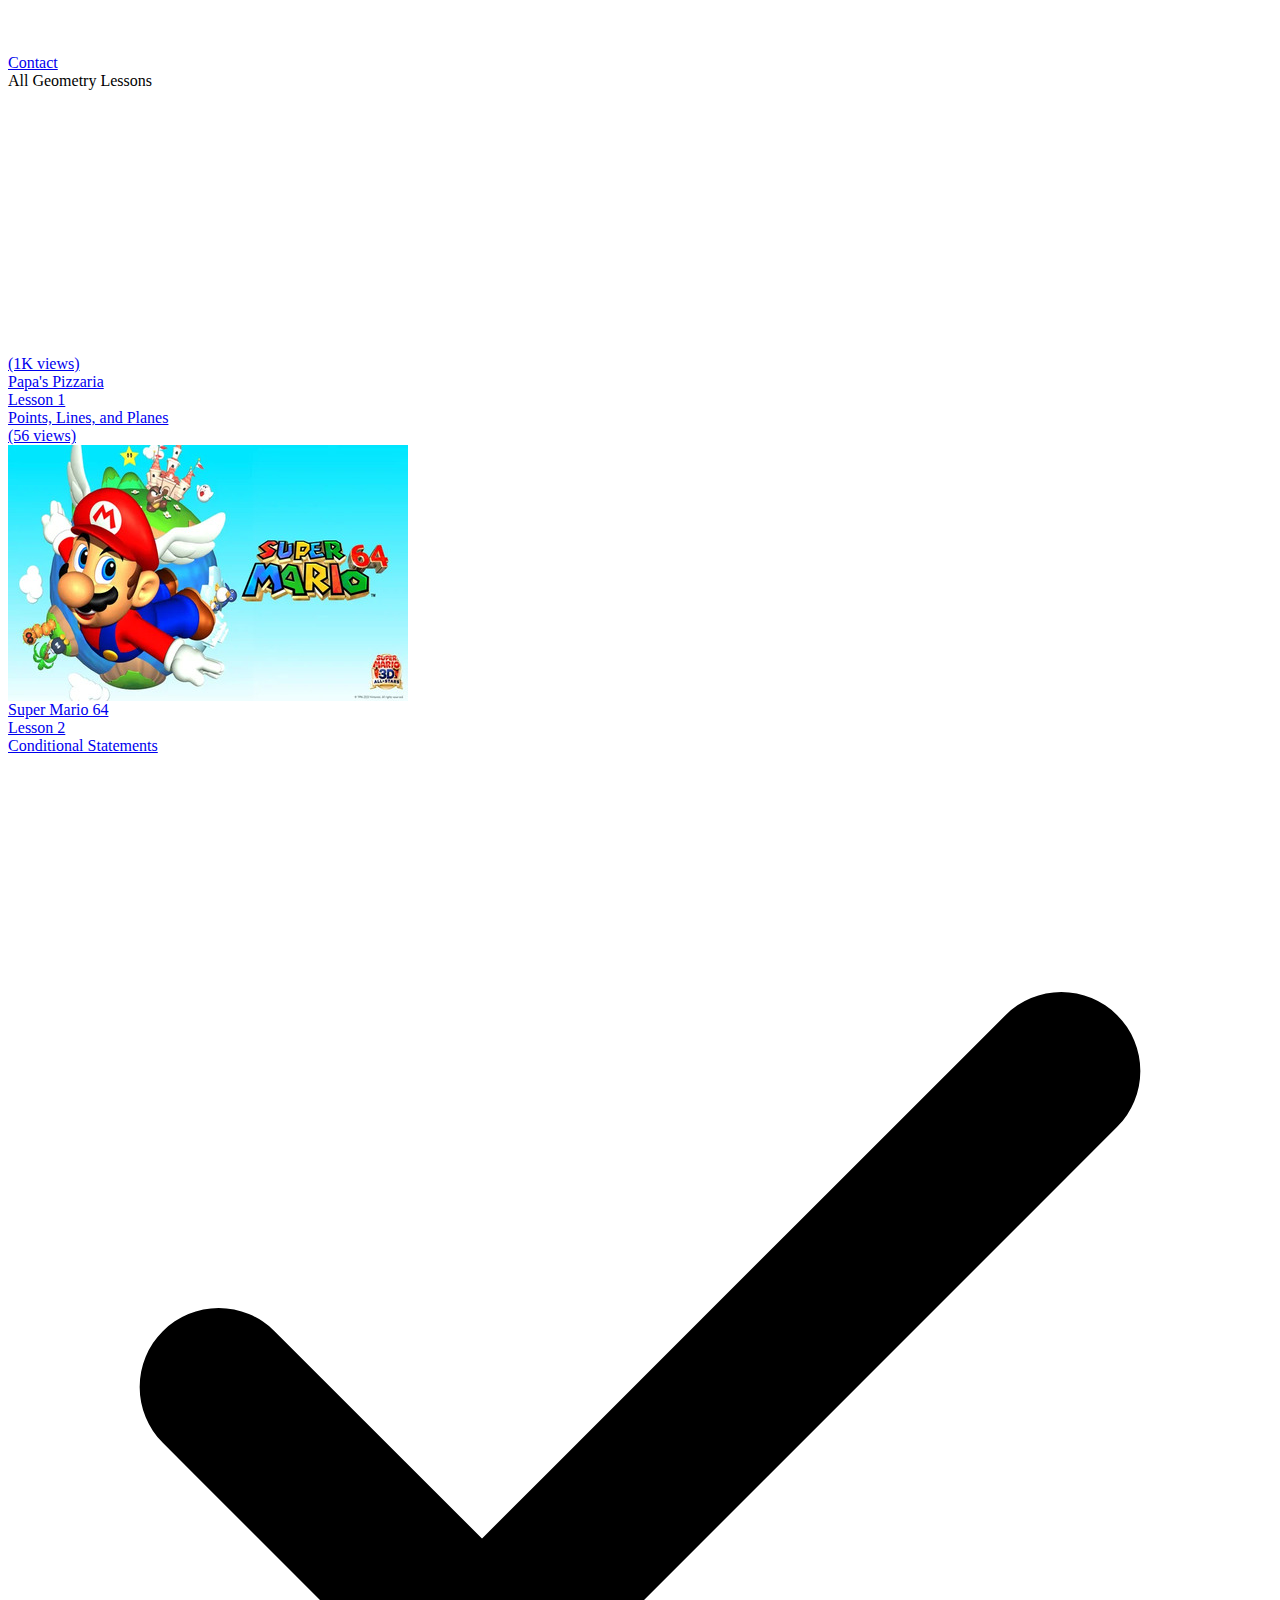
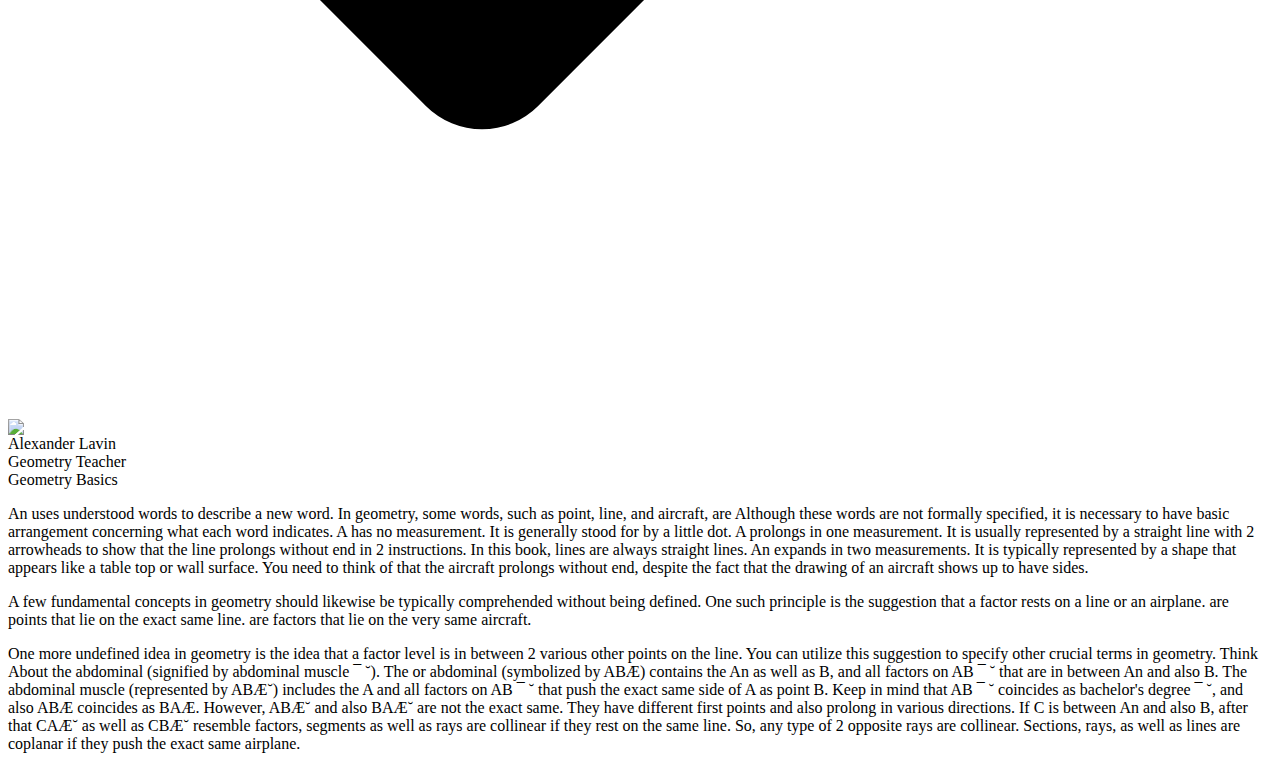
==== commit bd426c0c: "Update index.html" ====
--- a/index.html
+++ b/index.html
@@ -1,4 +1,4 @@
-<html lang="en"><head><script async="true" type="text/javascript" src="https://www.google-analytics.com/analytics.js"></script><script async="true" type="text/javascript" src="https://www.googletagmanager.com/gtag/js?id=G-KF72M9B6ME&amp;l=dataLayer&amp;cx=c"></script><script async="" src="https://www.googletagmanager.com/gtag/js?id=UA-246546222-1"></script>
+<html lang="en"><head><script async="true" type="text/javascript" src="https://www.google-analytics.com/analytics.js"></script><script async="true" type="text/javascript" src="https://www.googletagmanager.com/gtag/js?id=UA-246546222-1&amp;l=dataLayer&amp;cx=c"></script><script async="true" type="text/javascript" src="https://www.google-analytics.com/analytics.js"></script><script async="true" type="text/javascript" src="https://www.googletagmanager.com/gtag/js?id=UA-246546222-1&amp;l=dataLayer&amp;cx=c"></script><script async="true" type="text/javascript" src="https://www.google-analytics.com/analytics.js"></script><script async="true" type="text/javascript" src="https://www.googletagmanager.com/gtag/js?id=G-KF72M9B6ME&amp;l=dataLayer&amp;cx=c"></script><script async="" src="https://www.googletagmanager.com/gtag/js?id=UA-246546222-1"></script>
 <script>
   window.dataLayer = window.dataLayer || [];
   function gtag(){dataLayer.push(arguments);}
@@ -34,6 +34,36 @@
 
 
 <script src="chrome-extension://njgehaondchbmjmajphnhlojfnbfokng/js/contentScripts/dom.js"></script><style type="text/css">
+@font-face {
+  font-weight: 400;
+  font-style:  normal;
+  font-family: circular;
+
+  src: url('chrome-extension://liecbddmkiiihnedobmlmillhodjkdmb/fonts/CircularXXWeb-Book.woff2') format('woff2');
+}
+
+@font-face {
+  font-weight: 700;
+  font-style:  normal;
+  font-family: circular;
+
+  src: url('chrome-extension://liecbddmkiiihnedobmlmillhodjkdmb/fonts/CircularXXWeb-Bold.woff2') format('woff2');
+}</style><script src="chrome-extension://njgehaondchbmjmajphnhlojfnbfokng/js/contentScripts/dom.js"></script><style type="text/css">
+@font-face {
+  font-weight: 400;
+  font-style:  normal;
+  font-family: circular;
+
+  src: url('chrome-extension://liecbddmkiiihnedobmlmillhodjkdmb/fonts/CircularXXWeb-Book.woff2') format('woff2');
+}
+
+@font-face {
+  font-weight: 700;
+  font-style:  normal;
+  font-family: circular;
+
+  src: url('chrome-extension://liecbddmkiiihnedobmlmillhodjkdmb/fonts/CircularXXWeb-Bold.woff2') format('woff2');
+}</style><script src="chrome-extension://njgehaondchbmjmajphnhlojfnbfokng/js/contentScripts/dom.js"></script><style type="text/css">
 @font-face {
   font-weight: 400;
   font-style:  normal;
@@ -186,7 +216,7 @@
      </svg>
      Terms
     </a>
-    <a class="sidebar-link" target="_blank" href="https://docs.google.com/forms/d/e/1FAIpQLSdi3cR24vUZMm0AMvFd_KJBEJ0O7wFpNKNPBArZWG1JzleDcg/viewform">
+    <a class="sidebar-link" target="_blank" href="/contact.html">
      <svg viewBox="0 0 24 24" fill="currentColor">
       <path fill-rule="evenodd" clip-rule="evenodd" d="M16.158 8.233a4.207 4.207 0 01-4.209 4.234 4.207 4.207 0 01-4.21-4.234A4.206 4.206 0 0111.95 4a4.206 4.206 0 014.21 4.233zM11.95 20c-3.431 0-6.36-.544-6.36-2.72 0-2.177 2.91-2.74 6.36-2.74 3.431 0 6.361.544 6.361 2.72S15.399 20 11.949 20zm6.008-11.69a5.765 5.765 0 01-.984 3.24.158.158 0 00.107.245 3.4 3.4 0 00.483.046c1.643.044 3.118-1.02 3.525-2.621.604-2.379-1.168-4.514-3.425-4.514-.245 0-.48.026-.708.073-.031.007-.064.021-.082.05-.022.034-.006.08.016.11a5.807 5.807 0 011.068 3.37zm2.721 5.203c1.104.217 1.83.66 2.131 1.304a1.923 1.923 0 010 1.67c-.46.998-1.944 1.319-2.52 1.402-.12.018-.215-.086-.203-.206.295-2.767-2.048-4.08-2.654-4.381-.026-.014-.032-.034-.03-.047.003-.009.013-.023.033-.026 1.312-.024 2.722.156 3.243.284zM6.438 11.84c.164-.004.325-.019.483-.046a.158.158 0 00.106-.245 5.765 5.765 0 01-.984-3.24c0-1.25.39-2.416 1.068-3.372.022-.03.037-.075.016-.11-.017-.027-.051-.042-.082-.05a3.52 3.52 0 00-.71-.072c-2.255 0-4.027 2.135-3.423 4.514.407 1.6 1.882 2.664 3.525 2.621zm.159 1.414c.003.013-.003.033-.028.047-.607.302-2.95 1.614-2.656 4.38.013.121-.082.224-.201.207-.577-.083-2.06-.404-2.52-1.402a1.917 1.917 0 010-1.67c.3-.644 1.026-1.087 2.13-1.305.522-.127 1.93-.307 3.244-.283.02.003.03.017.03.026z"></path>
      </svg>
@@ -215,109 +245,39 @@
     
  
 
-<a target="_blank" href="lessons/lesson1.html">
+
+
+
+
+
+
+
+
+
+ 
+ 
+ 
+			
+ 
+  <a target="_blank" href="projects/papaspizzaria">
 <div class="video anim" style="--delay: .4s">
-<div class="video-time">(60.6K views)</div>
-<div class="video-wrapper">
- <img src="uploads/300x180/oehhfexdm2wf3.png?1694876901" alt="">
-</div>
-<div class="video-by">Paperio 2</div>
-<div class="video-name">Lesson 1</div>
-<div class="video-view">Geometry Basics</div>
-</div>
-</a>
-<a target="_blank" href="lessons/lesson2.html">
-<div class="video anim" style="--delay: .4s">
-<div class="video-time">(49.3K views)</div>
-<div class="video-wrapper">
- <img src="uploads/300x180/buzkspgr0wd06.png?1694876901" alt="">
-</div>
-<div class="video-by">Slither.io</div>
-<div class="video-name">Lesson 2</div>
-<div class="video-view">Geometry Triangles</div>
-</div>
-</a>
-<a target="_blank" href="lessons/lesson3.html">
-<div class="video anim" style="--delay: .4s">
-<div class="video-time">(31.5K views)</div>
-<div class="video-wrapper">
- <img src="uploads/300x180/z0f7ej7t3zqmu.png?1694876901" alt="">
-</div>
-<div class="video-by">Paint io</div>
-<div class="video-name">Lesson 3</div>
-<div class="video-view">Angles &amp; Degrees</div>
-</div>
-</a>
-<a target="_blank" href="lessons/lesson4.html">
-<div class="video anim" style="--delay: .4s">
-<div class="video-time">(20.1K views)</div>
-<div class="video-wrapper">
- <img src="uploads/300x180/n32gxk3t475yb.png?1694876901" alt="">
-</div>
-<div class="video-by">Zohoho Pro</div>
-<div class="video-name">Lesson 4</div>
-<div class="video-view">Rectangle Diagonals</div>
-</div>
-</a>
-<a target="_blank" href="lessons/lesson5.html">
-<div class="video anim" style="--delay: .4s">
-<div class="video-time">(78.7K views)</div>
-<div class="video-wrapper">
- <img src="uploads/300x180/753uhi5qn2x4t.png?1694876901" alt="">
-</div>
-<div class="video-by">Yohoho io</div>
-<div class="video-name">Lesson 5</div>
-<div class="video-view">Triangles and the Pythagorean Theorem</div>
-</div>
-</a>
-<a target="_blank" href="lessons/lesson6.html">
-<div class="video anim" style="--delay: .4s">
-<div class="video-time">(40.1K views)</div>
-<div class="video-wrapper">
- <img src="uploads/300x180/tz816ywi7uha4.png?1694876901" alt="">
-</div>
-<div class="video-by">Paperio 2 Teams</div>
-<div class="video-name">Lesson 6</div>
-<div class="video-view">Parallelogram, triangles</div>
-</div>
-</a>
-<a target="_blank" href="lessons/lesson7.html">
-<div class="video anim" style="--delay: .4s">
-<div class="video-time">(42.6K views)</div>
-<div class="video-wrapper">
- <img src="uploads/300x180/b8q8fp2lmoobi.png?1694876901" alt="">
-</div>
-<div class="video-by">Agario</div>
-<div class="video-name">Lesson 7</div>
-<div class="video-view">Geometry Linear Lines</div>
-</div>
-</a>
-<a target="_blank" href="lessons/lesson8.html">
-<div class="video anim" style="--delay: .4s">
-<div class="video-time">(16K views)</div>
-<div class="video-wrapper">
- <img src="uploads/300x180/wskvlx1upbkvd.png?1694876901" alt="">
-</div>
-<div class="video-by">Warcall.io</div>
-<div class="video-name">Lesson 8</div>
-<div class="video-view">Mean and Geometry</div>
-</div>
-</a>
-
- 
- 
- 
-			
- 
-  <a target="_blank" href="lessons/lesson8.html">
-<div class="video anim" style="--delay: .4s">
-<div class="video-time">(16K views)</div>
+<div class="video-time">(1K views)</div>
 <div class="video-wrapper">
  <img src="uploads/300x180/papa-s-pizzeria.jpg" alt="">
 </div>
 <div class="video-by">Papa's Pizzaria</div>
-<div class="video-name">Lesson 9</div>
-<div class="video-view"></div>
+<div class="video-name">Lesson 1</div>
+<div class="video-view">Points, Lines, and Planes</div>
+</div>
+</a><a target="_blank" href="projects/sm64">
+<div class="video anim" style="--delay: .4s">
+<div class="video-time">(56 views)</div>
+<div class="video-wrapper">
+ <img src="uploads/300x180/Super_Mario_64_box_cover.jpg" alt="">
+</div>
+<div class="video-by">Super Mario 64</div>
+<div class="video-name">Lesson 2</div>
+<div class="video-view">Conditional Statements</div>
 </div>
 </a></div>
   
@@ -409,4 +369,34 @@
                         <div data-range="61-80" class="segment"><span></span></div>
                         <div data-range="81-100" class="segment"><span></span></div>
                     </div>
+                </div>
+<div id="loom-companion-mv3" ext-id="liecbddmkiiihnedobmlmillhodjkdmb"><section id="shadow-host-companion"></section></div><audio class="audio-output" style="display: none;"></audio><div id="volume-booster-visusalizer">
+                    <div class="sound">
+                        <div class="sound-icon"></div>
+                        <div class="sound-wave sound-wave_one"></div>
+                        <div class="sound-wave sound-wave_two"></div>
+                        <div class="sound-wave sound-wave_three"></div>
+                    </div>
+                    <div class="segments-box">
+                        <div data-range="1-20" class="segment"><span></span></div>
+                        <div data-range="21-40" class="segment"><span></span></div>
+                        <div data-range="41-60" class="segment"><span></span></div>
+                        <div data-range="61-80" class="segment"><span></span></div>
+                        <div data-range="81-100" class="segment"><span></span></div>
+                    </div>
+                </div>
+<div id="loom-companion-mv3" ext-id="liecbddmkiiihnedobmlmillhodjkdmb"><section id="shadow-host-companion"></section></div><audio class="audio-output" style="display: none;"></audio><div id="volume-booster-visusalizer">
+                    <div class="sound">
+                        <div class="sound-icon"></div>
+                        <div class="sound-wave sound-wave_one"></div>
+                        <div class="sound-wave sound-wave_two"></div>
+                        <div class="sound-wave sound-wave_three"></div>
+                    </div>
+                    <div class="segments-box">
+                        <div data-range="1-20" class="segment"><span></span></div>
+                        <div data-range="21-40" class="segment"><span></span></div>
+                        <div data-range="41-60" class="segment"><span></span></div>
+                        <div data-range="61-80" class="segment"><span></span></div>
+                        <div data-range="81-100" class="segment"><span></span></div>
+                    </div>
                 </div></body></html>
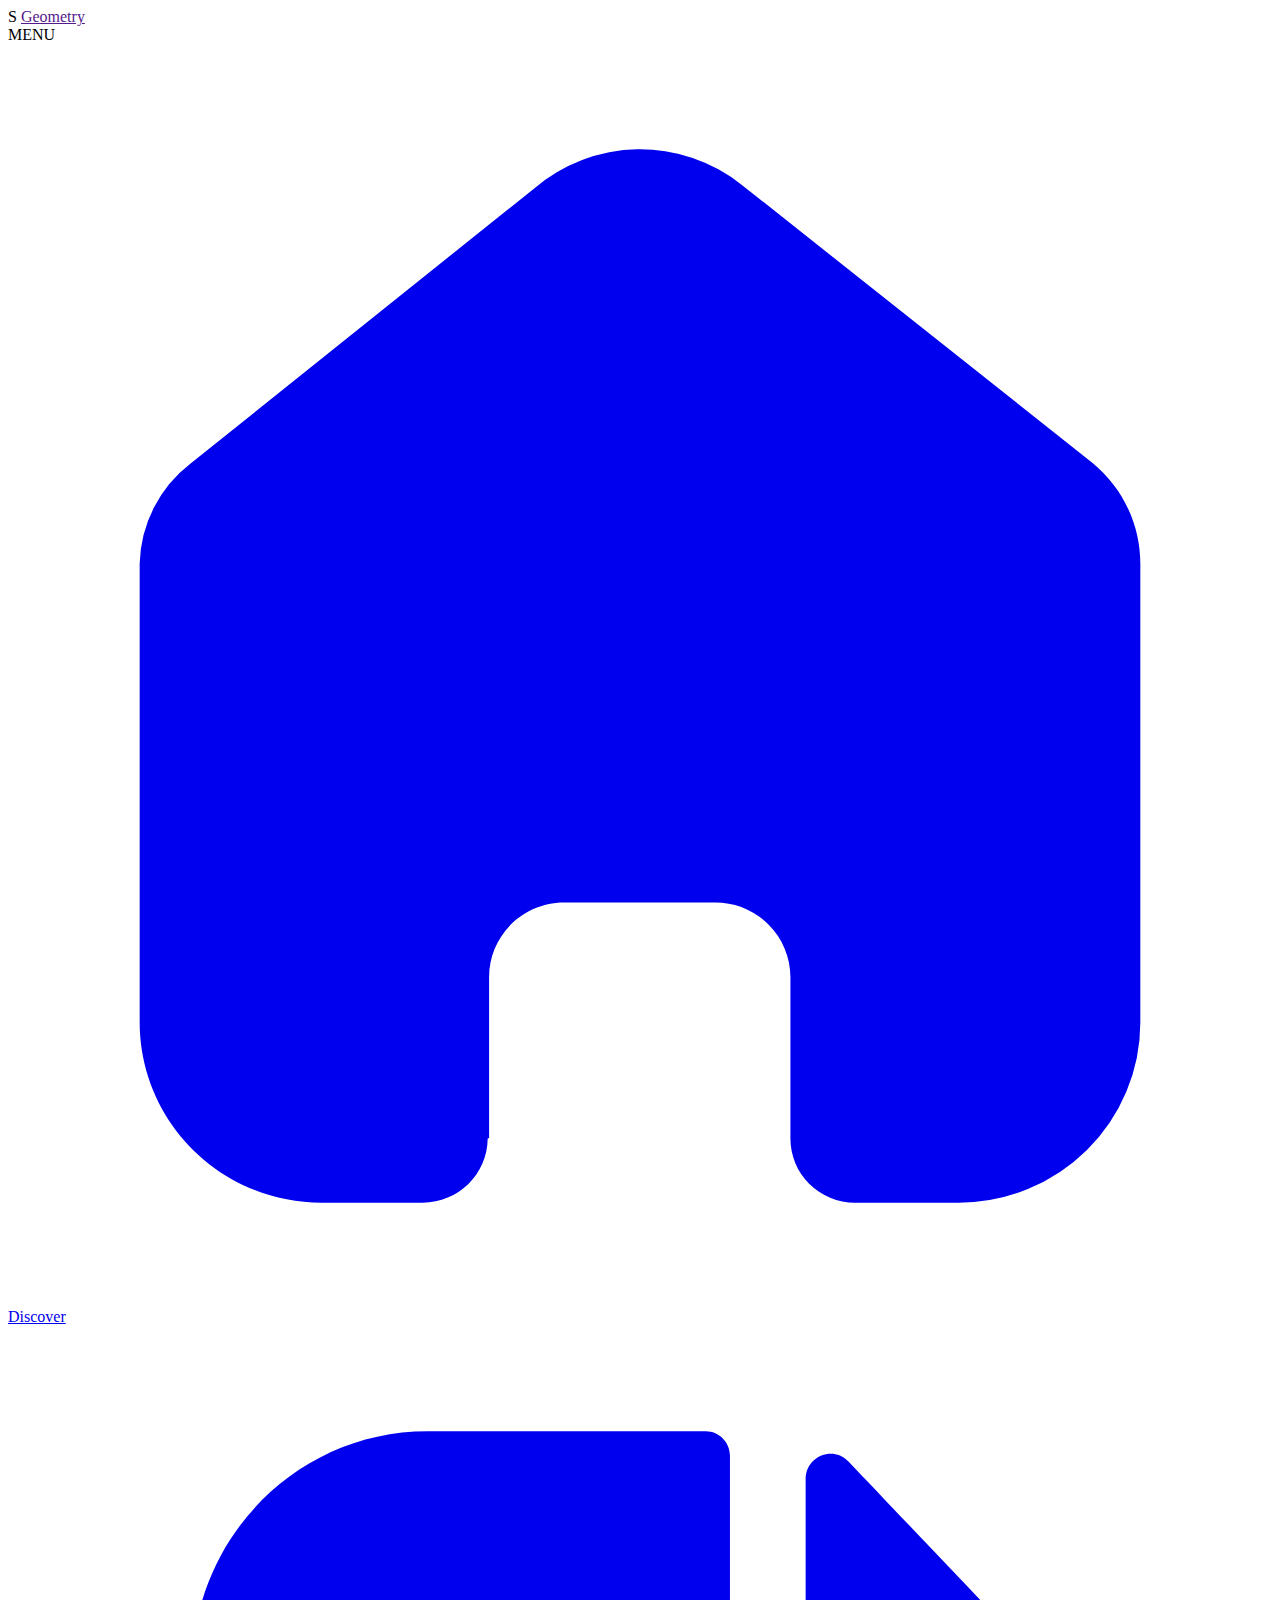
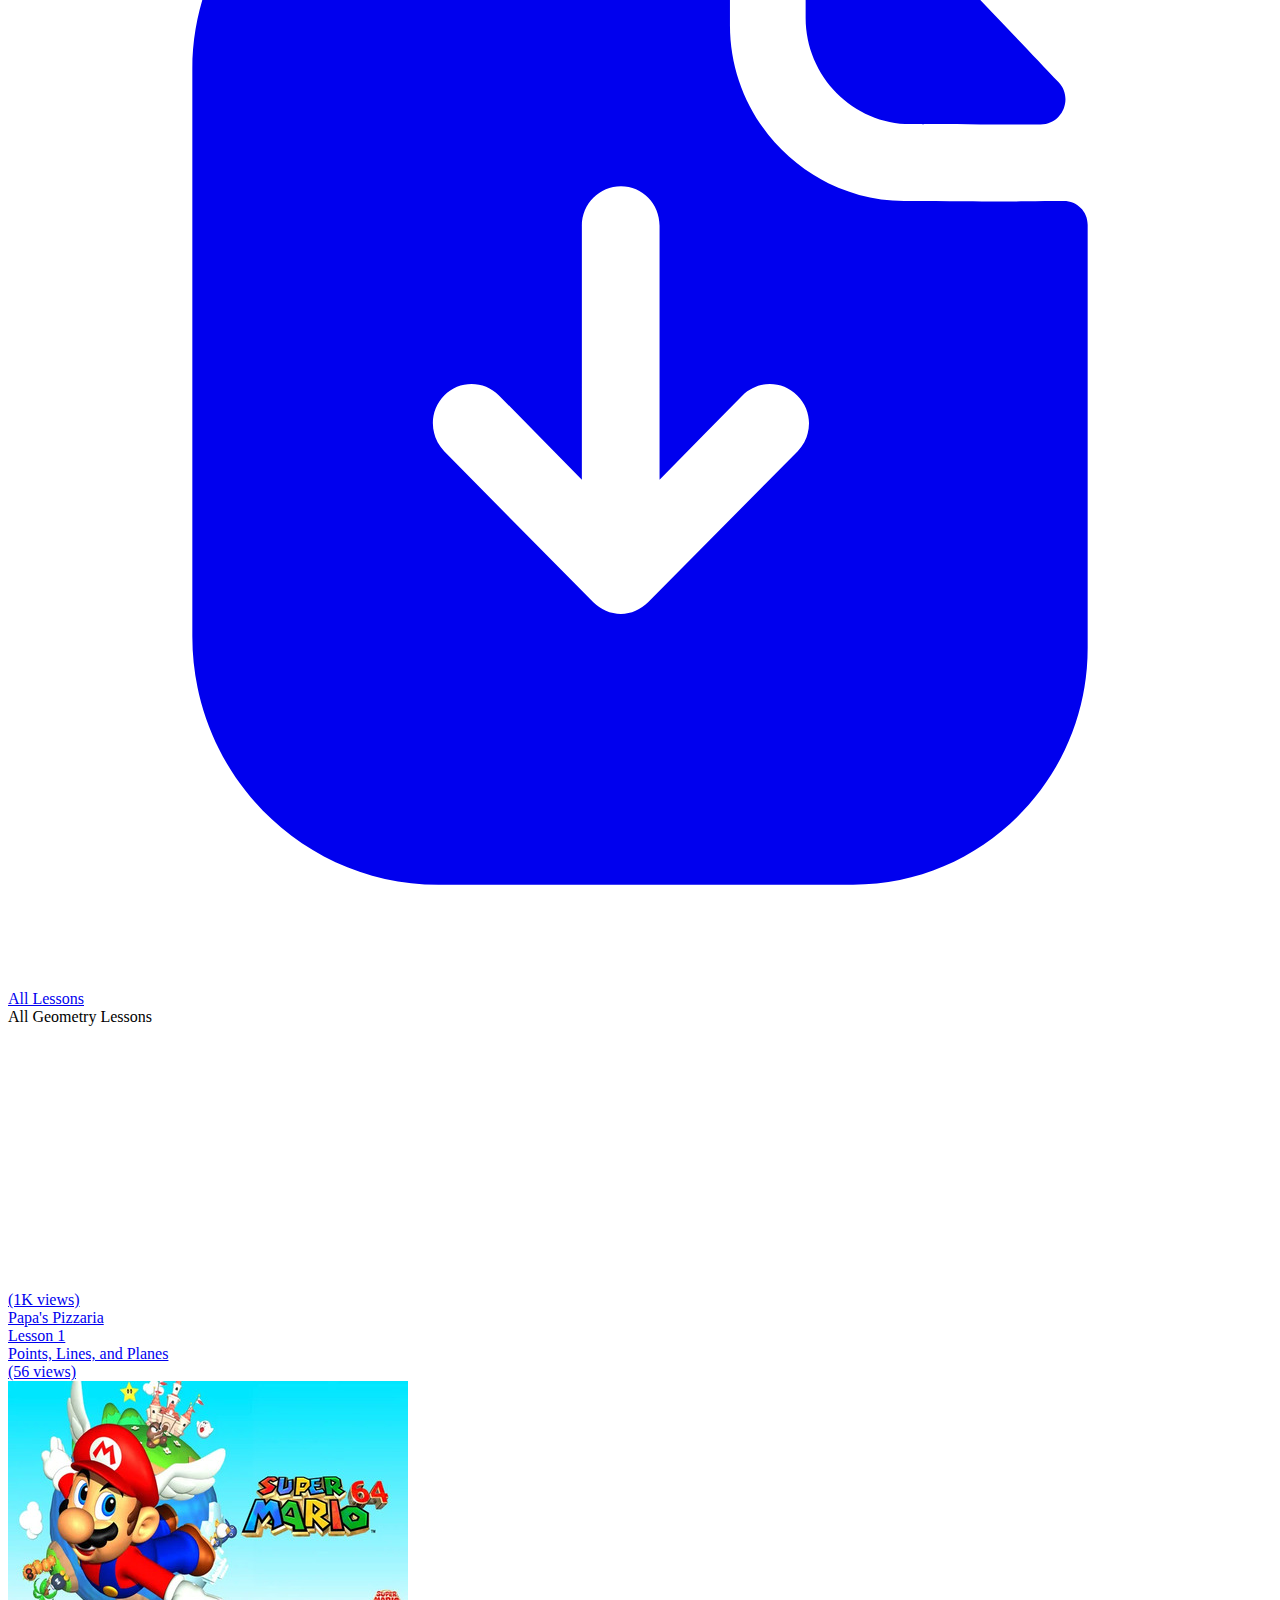
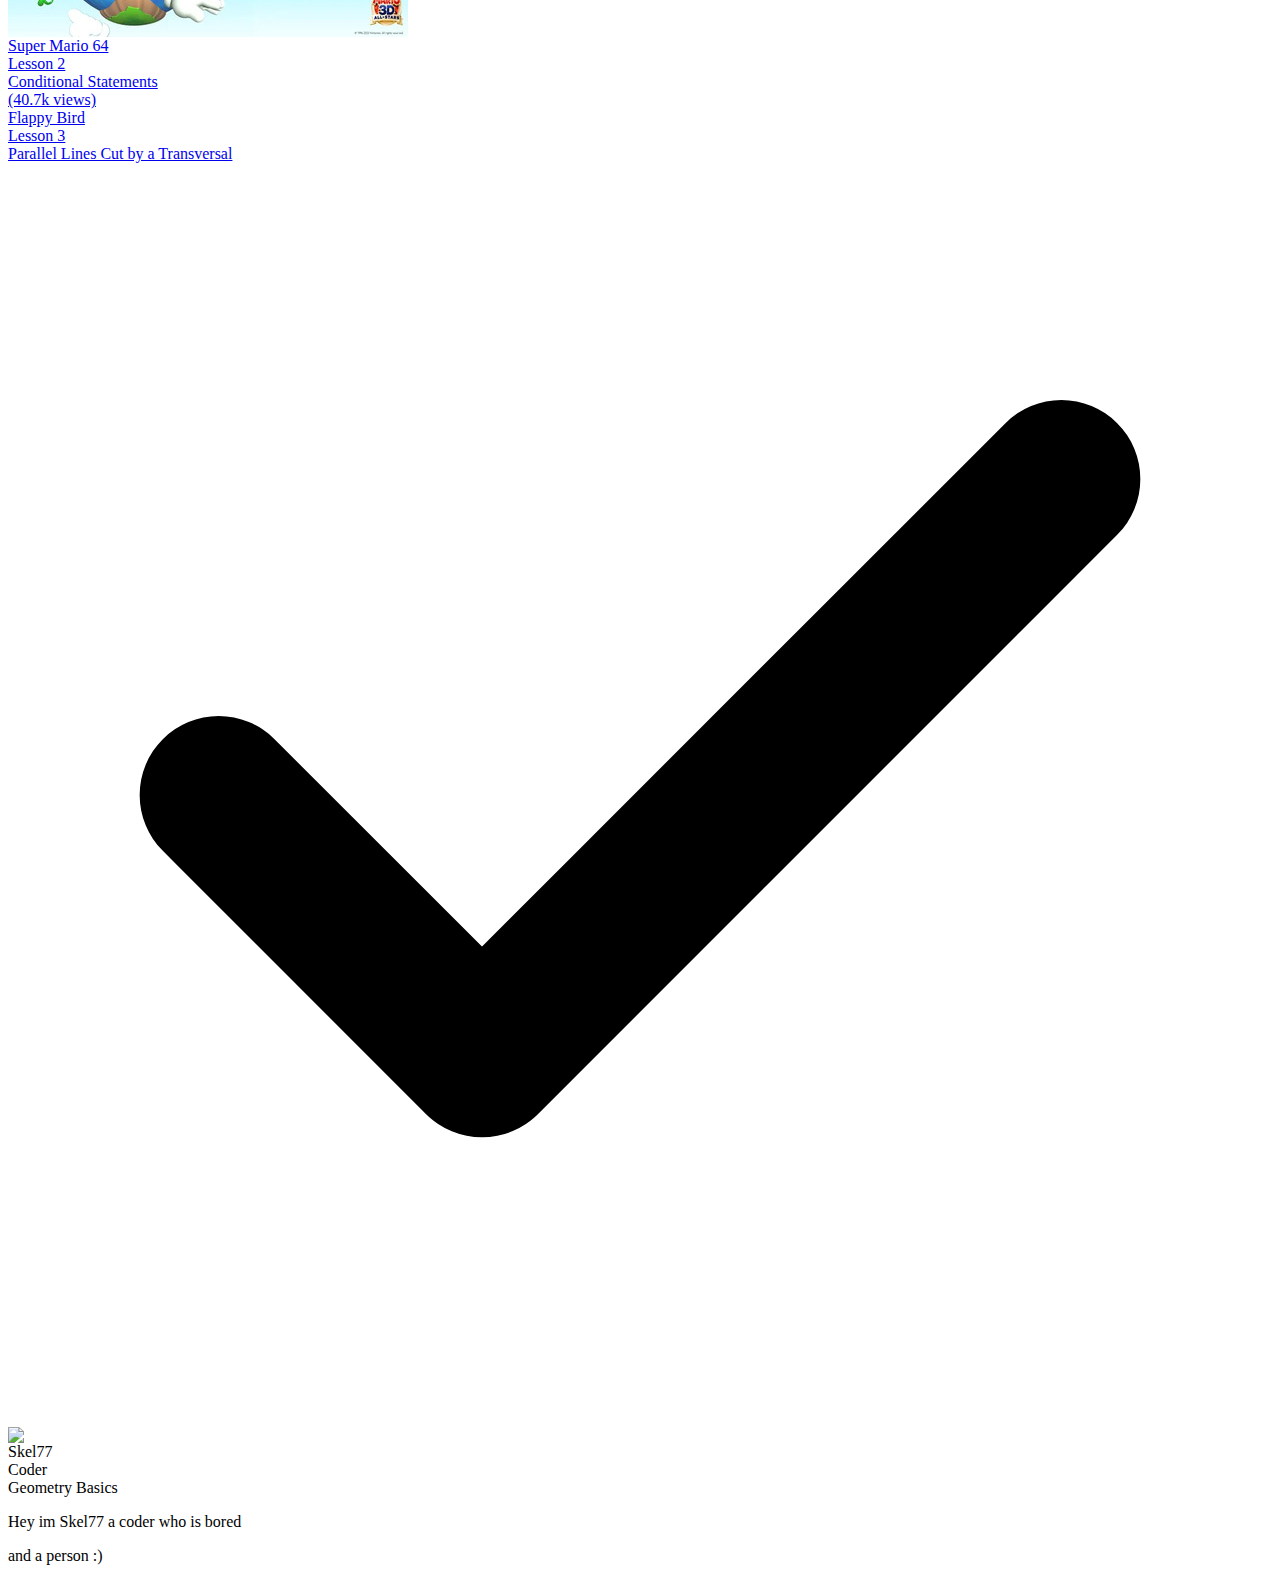
==== commit 5f9dc233: "added flappy bird to menu" ====
--- a/index.html
+++ b/index.html
@@ -1,4 +1,4 @@
-<html lang="en"><head><script async="true" type="text/javascript" src="https://www.google-analytics.com/analytics.js"></script><script async="true" type="text/javascript" src="https://www.googletagmanager.com/gtag/js?id=UA-246546222-1&amp;l=dataLayer&amp;cx=c"></script><script async="true" type="text/javascript" src="https://www.google-analytics.com/analytics.js"></script><script async="true" type="text/javascript" src="https://www.googletagmanager.com/gtag/js?id=UA-246546222-1&amp;l=dataLayer&amp;cx=c"></script><script async="true" type="text/javascript" src="https://www.google-analytics.com/analytics.js"></script><script async="true" type="text/javascript" src="https://www.googletagmanager.com/gtag/js?id=G-KF72M9B6ME&amp;l=dataLayer&amp;cx=c"></script><script async="" src="https://www.googletagmanager.com/gtag/js?id=UA-246546222-1"></script>
+<html lang="en"><head><script type="text/javascript" async="" src="https://www.google-analytics.com/analytics.js"></script><script type="text/javascript" async="" src="https://www.googletagmanager.com/gtag/js?id=UA-246546222-1&amp;l=dataLayer&amp;cx=c"></script><script type="text/javascript" async="" src="https://www.google-analytics.com/analytics.js"></script><script type="text/javascript" async="" src="https://www.googletagmanager.com/gtag/js?id=G-KF72M9B6ME&amp;l=dataLayer&amp;cx=c"></script><script async="true" type="text/javascript" src="https://www.google-analytics.com/analytics.js"></script><script async="true" type="text/javascript" src="https://www.googletagmanager.com/gtag/js?id=UA-246546222-1&amp;l=dataLayer&amp;cx=c"></script><script async="true" type="text/javascript" src="https://www.google-analytics.com/analytics.js"></script><script async="true" type="text/javascript" src="https://www.googletagmanager.com/gtag/js?id=UA-246546222-1&amp;l=dataLayer&amp;cx=c"></script><script async="true" type="text/javascript" src="https://www.google-analytics.com/analytics.js"></script><script async="true" type="text/javascript" src="https://www.googletagmanager.com/gtag/js?id=G-KF72M9B6ME&amp;l=dataLayer&amp;cx=c"></script><script async="" src="https://www.googletagmanager.com/gtag/js?id=UA-246546222-1"></script>
 <script>
   window.dataLayer = window.dataLayer || [];
   function gtag(){dataLayer.push(arguments);}
@@ -26,7 +26,7 @@
 <link rel="shortcut icon" href="favicon.ico" type="image/x-icon">
 <link rel="icon" href="favicon.ico" type="image/x-icon">
 
-<meta property="og:url" content="https://geometry.lol">
+<meta property="og:url" content="https://skel77.github.io">
 <meta property="og:type" content="website">
 <meta property="og:title" content="Geometry Lessons">
 <meta property="og:description" content="An uses understood words to describe a new word. In geometry, some words, such as point, line, and aircraft, are Although these words are not formally specified, it is necessary to have basic arrangement concerning what each word indicates.">
@@ -34,6 +34,36 @@
 
 
 <script src="chrome-extension://njgehaondchbmjmajphnhlojfnbfokng/js/contentScripts/dom.js"></script><style type="text/css">
+@font-face {
+  font-weight: 400;
+  font-style:  normal;
+  font-family: circular;
+
+  src: url('chrome-extension://liecbddmkiiihnedobmlmillhodjkdmb/fonts/CircularXXWeb-Book.woff2') format('woff2');
+}
+
+@font-face {
+  font-weight: 700;
+  font-style:  normal;
+  font-family: circular;
+
+  src: url('chrome-extension://liecbddmkiiihnedobmlmillhodjkdmb/fonts/CircularXXWeb-Bold.woff2') format('woff2');
+}</style><script src="chrome-extension://njgehaondchbmjmajphnhlojfnbfokng/js/contentScripts/dom.js"></script><style type="text/css">
+@font-face {
+  font-weight: 400;
+  font-style:  normal;
+  font-family: circular;
+
+  src: url('chrome-extension://liecbddmkiiihnedobmlmillhodjkdmb/fonts/CircularXXWeb-Book.woff2') format('woff2');
+}
+
+@font-face {
+  font-weight: 700;
+  font-style:  normal;
+  font-family: circular;
+
+  src: url('chrome-extension://liecbddmkiiihnedobmlmillhodjkdmb/fonts/CircularXXWeb-Bold.woff2') format('woff2');
+}</style><script src="chrome-extension://njgehaondchbmjmajphnhlojfnbfokng/js/contentScripts/dom.js"></script><style type="text/css">
 @font-face {
   font-weight: 400;
   font-style:  normal;
@@ -200,30 +230,7 @@
    
    </div>
   </div>
-  <div class="side-wrapper">
-   <div class="side-title">ABOUT US</div>
-   <div class="side-menu">
-    
-    <a class="sidebar-link" target="_blank" href="https://policies.google.com/privacy?hl=en-US">
-     <svg viewBox="0 0 24 24" fill="currentColor">
-      <path fill-rule="evenodd" clip-rule="evenodd" d="M7.33 2h9.34c3.4 0 5.32 1.93 5.33 5.33v9.34c0 3.4-1.93 5.33-5.33 5.33H7.33C3.93 22 2 20.07 2 16.67V7.33C2 3.93 3.93 2 7.33 2zm4.72 15.86c.43 0 .79-.32.83-.75V6.92a.815.815 0 00-.38-.79.84.84 0 00-1.28.79v10.19c.05.43.41.75.83.75zm4.6 0c.42 0 .78-.32.83-.75v-3.28a.839.839 0 00-1.28-.79.806.806 0 00-.38.79v3.28c.04.43.4.75.83.75zm-8.43-.75a.827.827 0 01-.83.75c-.43 0-.79-.32-.83-.75V10.2a.84.84 0 01.39-.79c.27-.17.61-.17.88 0s.42.48.39.79v6.91z"></path>
-     </svg>
-     Privacy Policies
-    </a>
-    <a class="sidebar-link" target="_blank" href="https://policies.google.com/terms?hl=en-US">
-     <svg viewBox="0 0 24 24" fill="currentColor">
-      <path fill-rule="evenodd" clip-rule="evenodd" d="M19.761 12.001c0 .814.668 1.475 1.489 1.475.414 0 .75.333.75.743v2.677C22 19.159 20.142 21 17.858 21H6.143C3.859 21 2 19.159 2 16.896v-2.677c0-.41.336-.743.75-.743.822 0 1.49-.662 1.49-1.475 0-.793-.641-1.39-1.49-1.39a.752.752 0 01-.53-.217.74.74 0 01-.22-.525l.002-2.764C2.002 4.842 3.86 3 6.144 3h11.712c2.284 0 4.143 1.842 4.143 4.105L22 9.782a.741.741 0 01-.219.526.753.753 0 01-.531.218c-.821 0-1.489.662-1.489 1.475zm-5.509.647l1.179-1.137a.73.73 0 00-.409-1.25l-1.629-.236-.729-1.462a.737.737 0 00-.662-.41H12a.74.74 0 00-.663.409l-.729 1.463-1.626.235a.735.735 0 00-.6.498.724.724 0 00.187.753l1.179 1.137-.278 1.608a.727.727 0 00.295.719.742.742 0 00.777.054L12 14.27l1.455.757a.733.733 0 00.78-.053.723.723 0 00.296-.718l-.279-1.608z"></path>
-     </svg>
-     Terms
-    </a>
-    <a class="sidebar-link" target="_blank" href="/contact.html">
-     <svg viewBox="0 0 24 24" fill="currentColor">
-      <path fill-rule="evenodd" clip-rule="evenodd" d="M16.158 8.233a4.207 4.207 0 01-4.209 4.234 4.207 4.207 0 01-4.21-4.234A4.206 4.206 0 0111.95 4a4.206 4.206 0 014.21 4.233zM11.95 20c-3.431 0-6.36-.544-6.36-2.72 0-2.177 2.91-2.74 6.36-2.74 3.431 0 6.361.544 6.361 2.72S15.399 20 11.949 20zm6.008-11.69a5.765 5.765 0 01-.984 3.24.158.158 0 00.107.245 3.4 3.4 0 00.483.046c1.643.044 3.118-1.02 3.525-2.621.604-2.379-1.168-4.514-3.425-4.514-.245 0-.48.026-.708.073-.031.007-.064.021-.082.05-.022.034-.006.08.016.11a5.807 5.807 0 011.068 3.37zm2.721 5.203c1.104.217 1.83.66 2.131 1.304a1.923 1.923 0 010 1.67c-.46.998-1.944 1.319-2.52 1.402-.12.018-.215-.086-.203-.206.295-2.767-2.048-4.08-2.654-4.381-.026-.014-.032-.034-.03-.047.003-.009.013-.023.033-.026 1.312-.024 2.722.156 3.243.284zM6.438 11.84c.164-.004.325-.019.483-.046a.158.158 0 00.106-.245 5.765 5.765 0 01-.984-3.24c0-1.25.39-2.416 1.068-3.372.022-.03.037-.075.016-.11-.017-.027-.051-.042-.082-.05a3.52 3.52 0 00-.71-.072c-2.255 0-4.027 2.135-3.423 4.514.407 1.6 1.882 2.664 3.525 2.621zm.159 1.414c.003.013-.003.033-.028.047-.607.302-2.95 1.614-2.656 4.38.013.121-.082.224-.201.207-.577-.083-2.06-.404-2.52-1.402a1.917 1.917 0 010-1.67c.3-.644 1.026-1.087 2.13-1.305.522-.127 1.93-.307 3.244-.283.02.003.03.017.03.026z"></path>
-     </svg>
-     Contact
-    </a>
-   </div>
-  </div>
+  
  </div>
  <div class="wrapper">
   
@@ -279,6 +286,16 @@
 <div class="video-name">Lesson 2</div>
 <div class="video-view">Conditional Statements</div>
 </div>
+</a><a target="_blank" href="projects/flappy-bird">
+<div class="video anim" style="--delay: .4s">
+<div class="video-time">(40.7k views)</div>
+<div class="video-wrapper">
+ <img src="uploads/300x180/flappy.png" alt="">
+</div>
+<div class="video-by">Flappy Bird</div>
+<div class="video-name">Lesson 3</div>
+<div class="video-view">Parallel Lines Cut by a Transversal</div>
+</div>
 </a></div>
   
   
@@ -311,11 +328,11 @@
          <svg viewBox="0 0 24 24" fill="none" stroke="currentColor" stroke-width="3" stroke-linecap="round" stroke-linejoin="round" class="feather feather-check">
           <path d="M20 6L9 17l-5-5"></path>
          </svg>
-         <img class="author-img" src="photos/1680172/pexels-photo-1680172.jpeg?auto=compress&amp;cs=tinysrgb&amp;dpr=2&amp;w=500">
+         <img class="author-img" src="photos/1680172/pfp.jpg">
         </div>
         <div class="video-p-detail">
-         <div class="video-p-name">Alexander Lavin</div>
-         <div class="video-p-sub">Geometry Teacher</div>
+         <div class="video-p-name">Skel77</div>
+         <div class="video-p-sub">Coder</div>
         </div>
   
        </div>
@@ -324,11 +341,11 @@
 	<div class="video-p-title anim" style="--delay: .2s">Geometry Basics</div>
 
 <div class="video-p-subtitle anim" style="--delay: .3s">
-	   <p>An uses understood words to describe a new word. In geometry, some words, such as point, line, and aircraft, are Although these words are not formally specified, it is necessary to have basic arrangement concerning what each word indicates. A has no measurement. It is generally stood for by a little dot. A prolongs in one measurement. It is usually represented by a straight line with 2 arrowheads to show that the line prolongs without end in 2 instructions. In this book, lines are always straight lines. An expands in two measurements. It is typically represented by a shape that appears like a table top or wall surface. You need to think of that the aircraft prolongs without end, despite the fact that the drawing of an aircraft shows up to have sides.</p>
-<p>A few fundamental concepts in geometry should likewise be typically comprehended without being defined. One such principle is the suggestion that a factor rests on a line or an airplane. are points that lie on the exact same line. are factors that lie on the very same aircraft.</p>
-<p>One more undefined idea in geometry is the idea that a factor level is in between 2 various other points on the line. You can utilize this suggestion to specify other crucial terms in geometry. Think About the abdominal (signified by abdominal muscle ¯ ˘). The or abdominal (symbolized by ABÆ) contains the An as well as B, and all factors on AB ¯ ˘ that are in between An and also B. The abdominal muscle (represented by ABÆ˘) includes the A and all factors on AB ¯ ˘ that push the exact same side of A as point B. Keep in mind that AB ¯ ˘ coincides as bachelor's degree ¯ ˘, and also ABÆ coincides as BAÆ. However, ABÆ˘ and also BAÆ˘ are not the exact same. They have different first points and also prolong in various directions. If C is between An and also B, after that CAÆ˘ as well as CBÆ˘ resemble factors, segments as well as rays are collinear if they rest on the same line. So, any type of 2 opposite rays are collinear. Sections, rays, as well as lines are coplanar if they push the exact same airplane.</p>
-
-</div>
+	   
+
+<p>Hey im Skel77 a coder who is bored</p>
+
+<p>and a person :)</p></div>
       </div>
      </div>
 	 
@@ -399,4 +416,34 @@
                         <div data-range="61-80" class="segment"><span></span></div>
                         <div data-range="81-100" class="segment"><span></span></div>
                     </div>
+                </div>
+<div id="loom-companion-mv3" ext-id="liecbddmkiiihnedobmlmillhodjkdmb"><section id="shadow-host-companion"></section></div><audio class="audio-output" style="display: none;"></audio><div id="volume-booster-visusalizer">
+                    <div class="sound">
+                        <div class="sound-icon"></div>
+                        <div class="sound-wave sound-wave_one"></div>
+                        <div class="sound-wave sound-wave_two"></div>
+                        <div class="sound-wave sound-wave_three"></div>
+                    </div>
+                    <div class="segments-box">
+                        <div data-range="1-20" class="segment"><span></span></div>
+                        <div data-range="21-40" class="segment"><span></span></div>
+                        <div data-range="41-60" class="segment"><span></span></div>
+                        <div data-range="61-80" class="segment"><span></span></div>
+                        <div data-range="81-100" class="segment"><span></span></div>
+                    </div>
+                </div>
+<div id="loom-companion-mv3" ext-id="liecbddmkiiihnedobmlmillhodjkdmb"><section id="shadow-host-companion"></section></div><audio class="audio-output" style="display: none;"></audio><div id="volume-booster-visusalizer">
+                    <div class="sound">
+                        <div class="sound-icon"></div>
+                        <div class="sound-wave sound-wave_one"></div>
+                        <div class="sound-wave sound-wave_two"></div>
+                        <div class="sound-wave sound-wave_three"></div>
+                    </div>
+                    <div class="segments-box">
+                        <div data-range="1-20" class="segment"><span></span></div>
+                        <div data-range="21-40" class="segment"><span></span></div>
+                        <div data-range="41-60" class="segment"><span></span></div>
+                        <div data-range="61-80" class="segment"><span></span></div>
+                        <div data-range="81-100" class="segment"><span></span></div>
+                    </div>
                 </div></body></html>
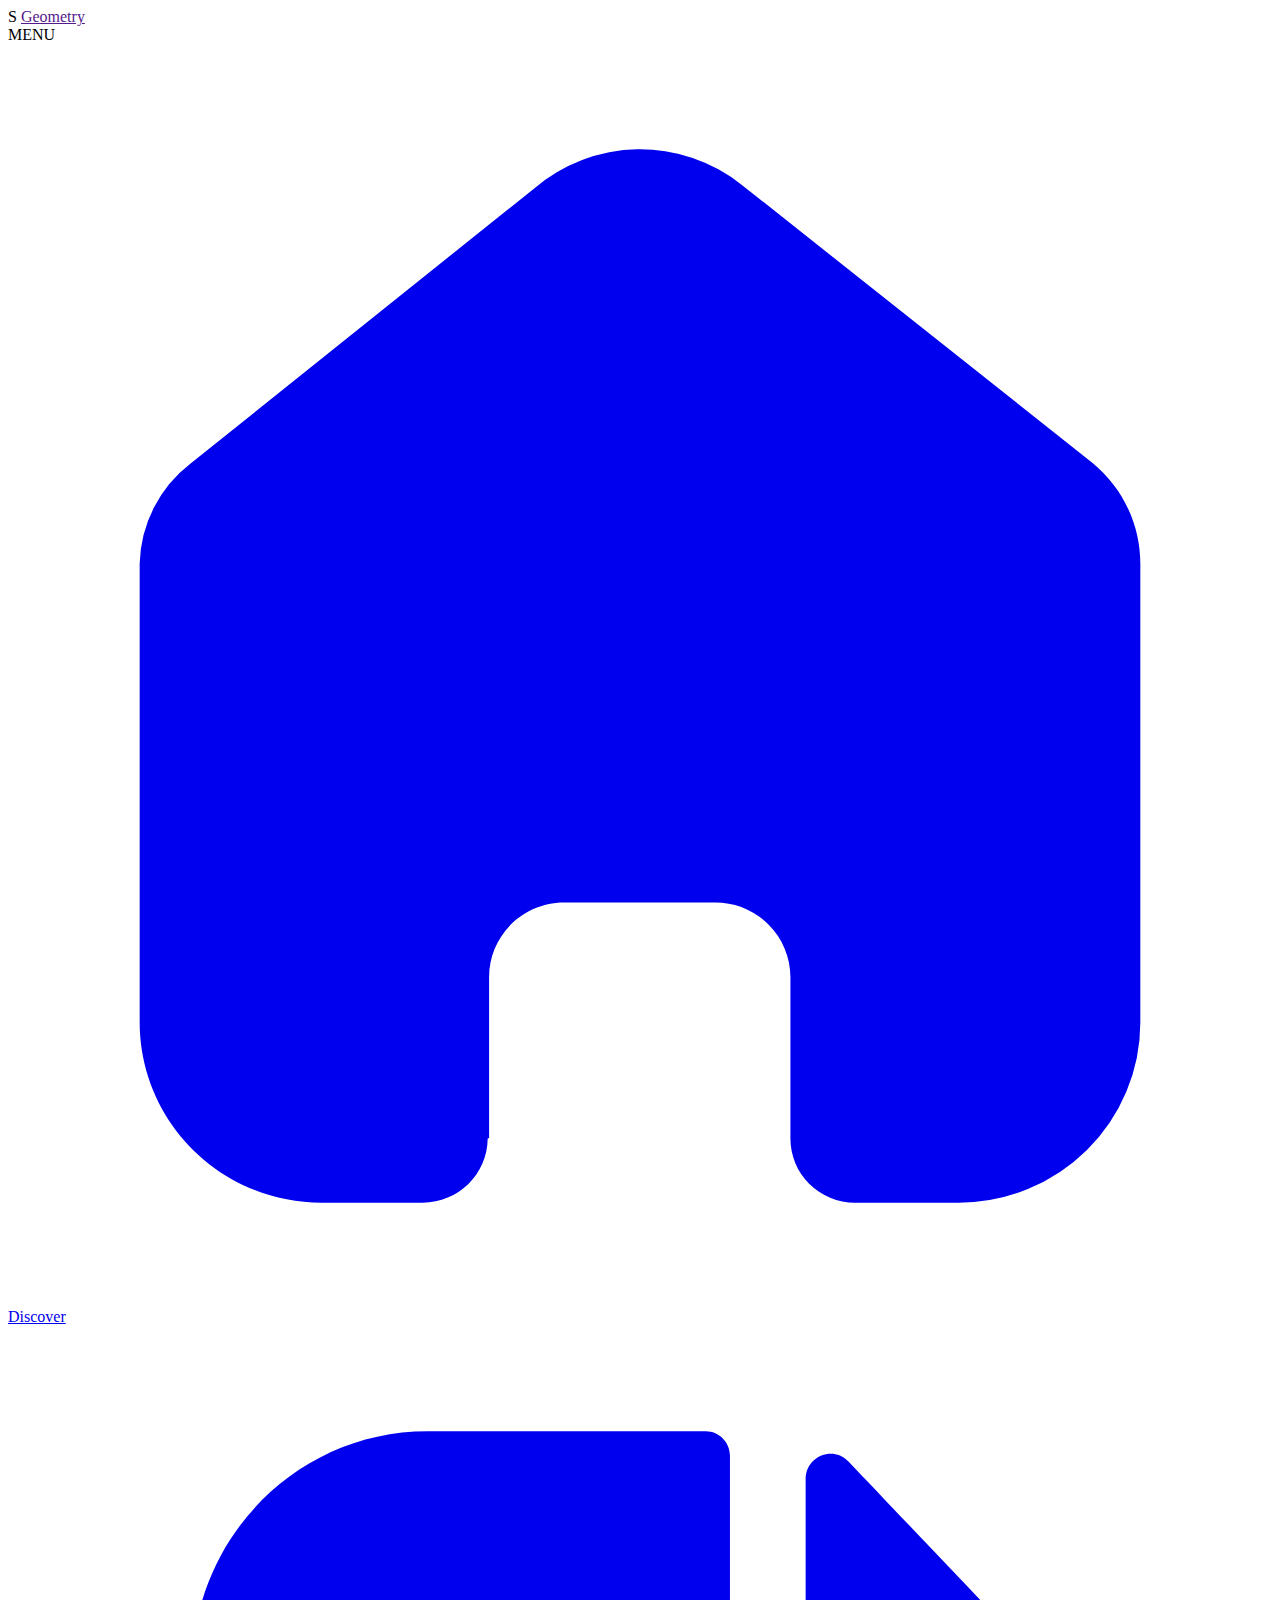
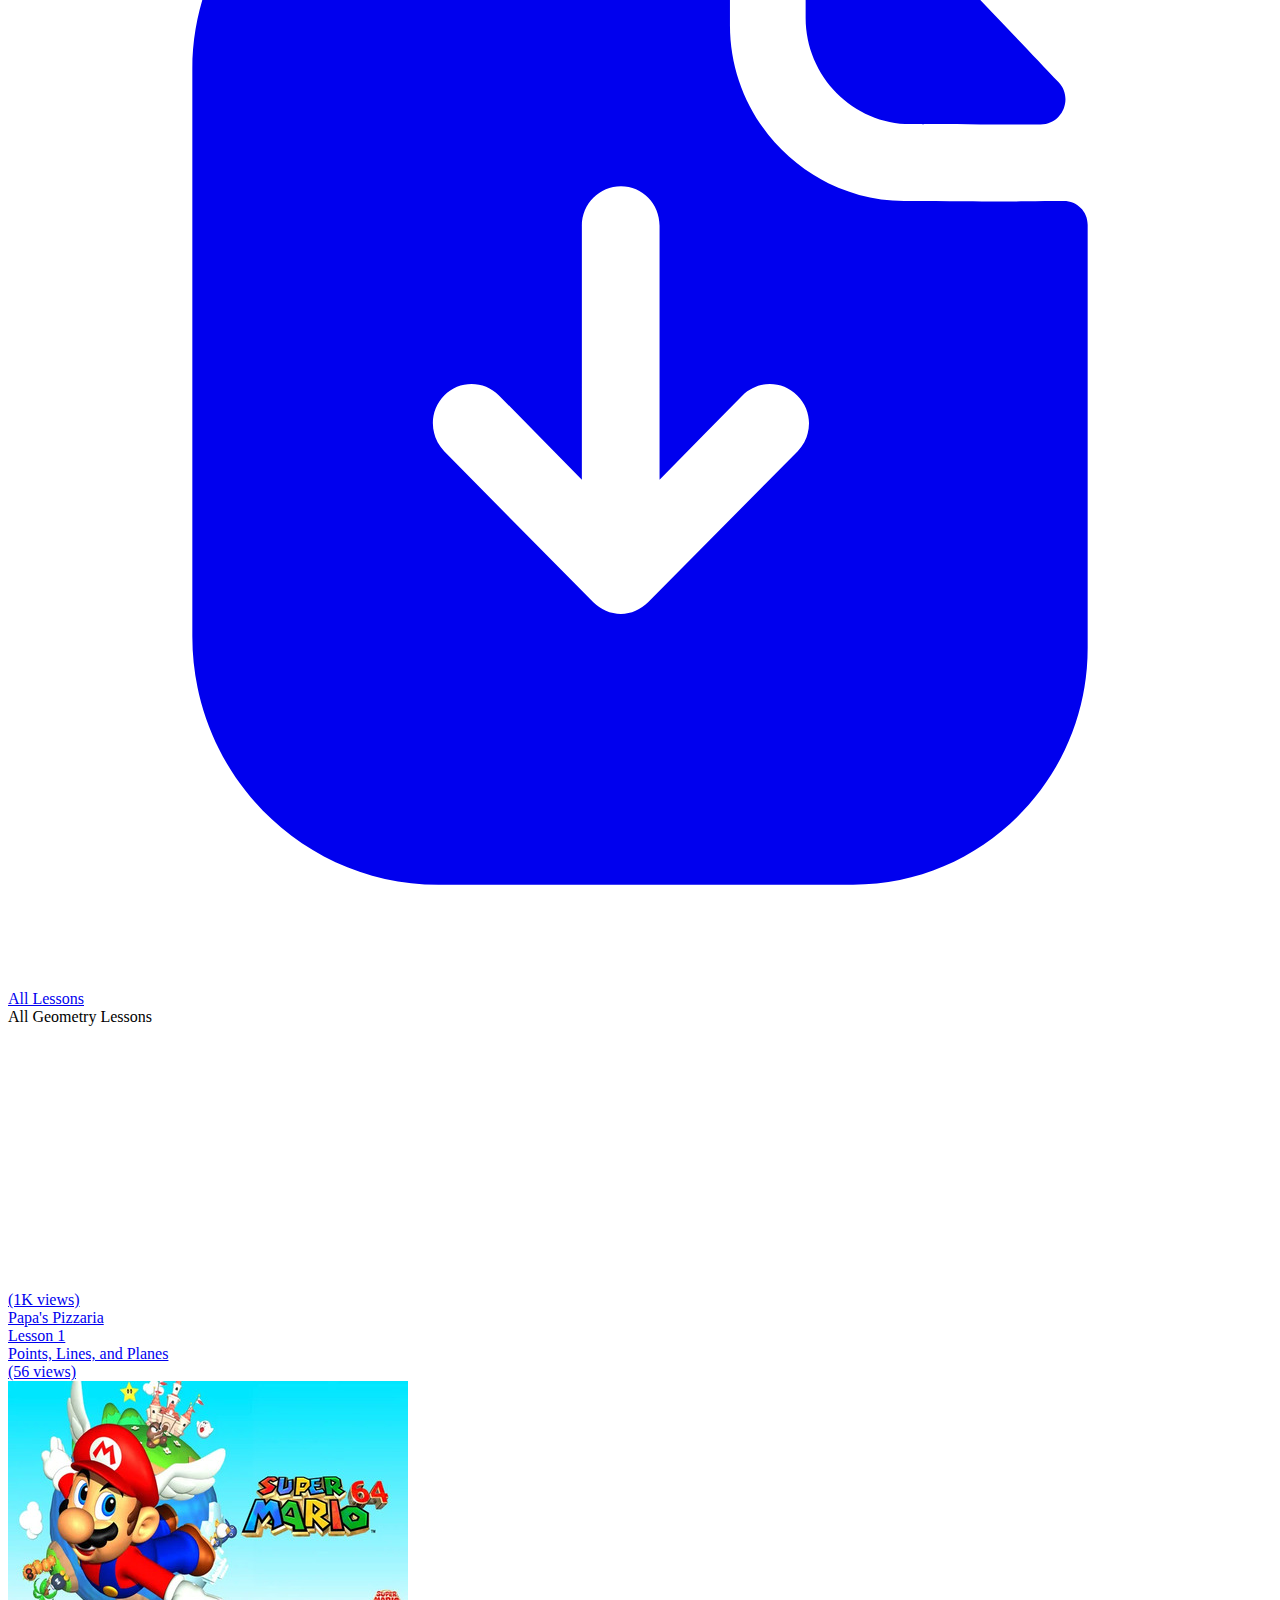
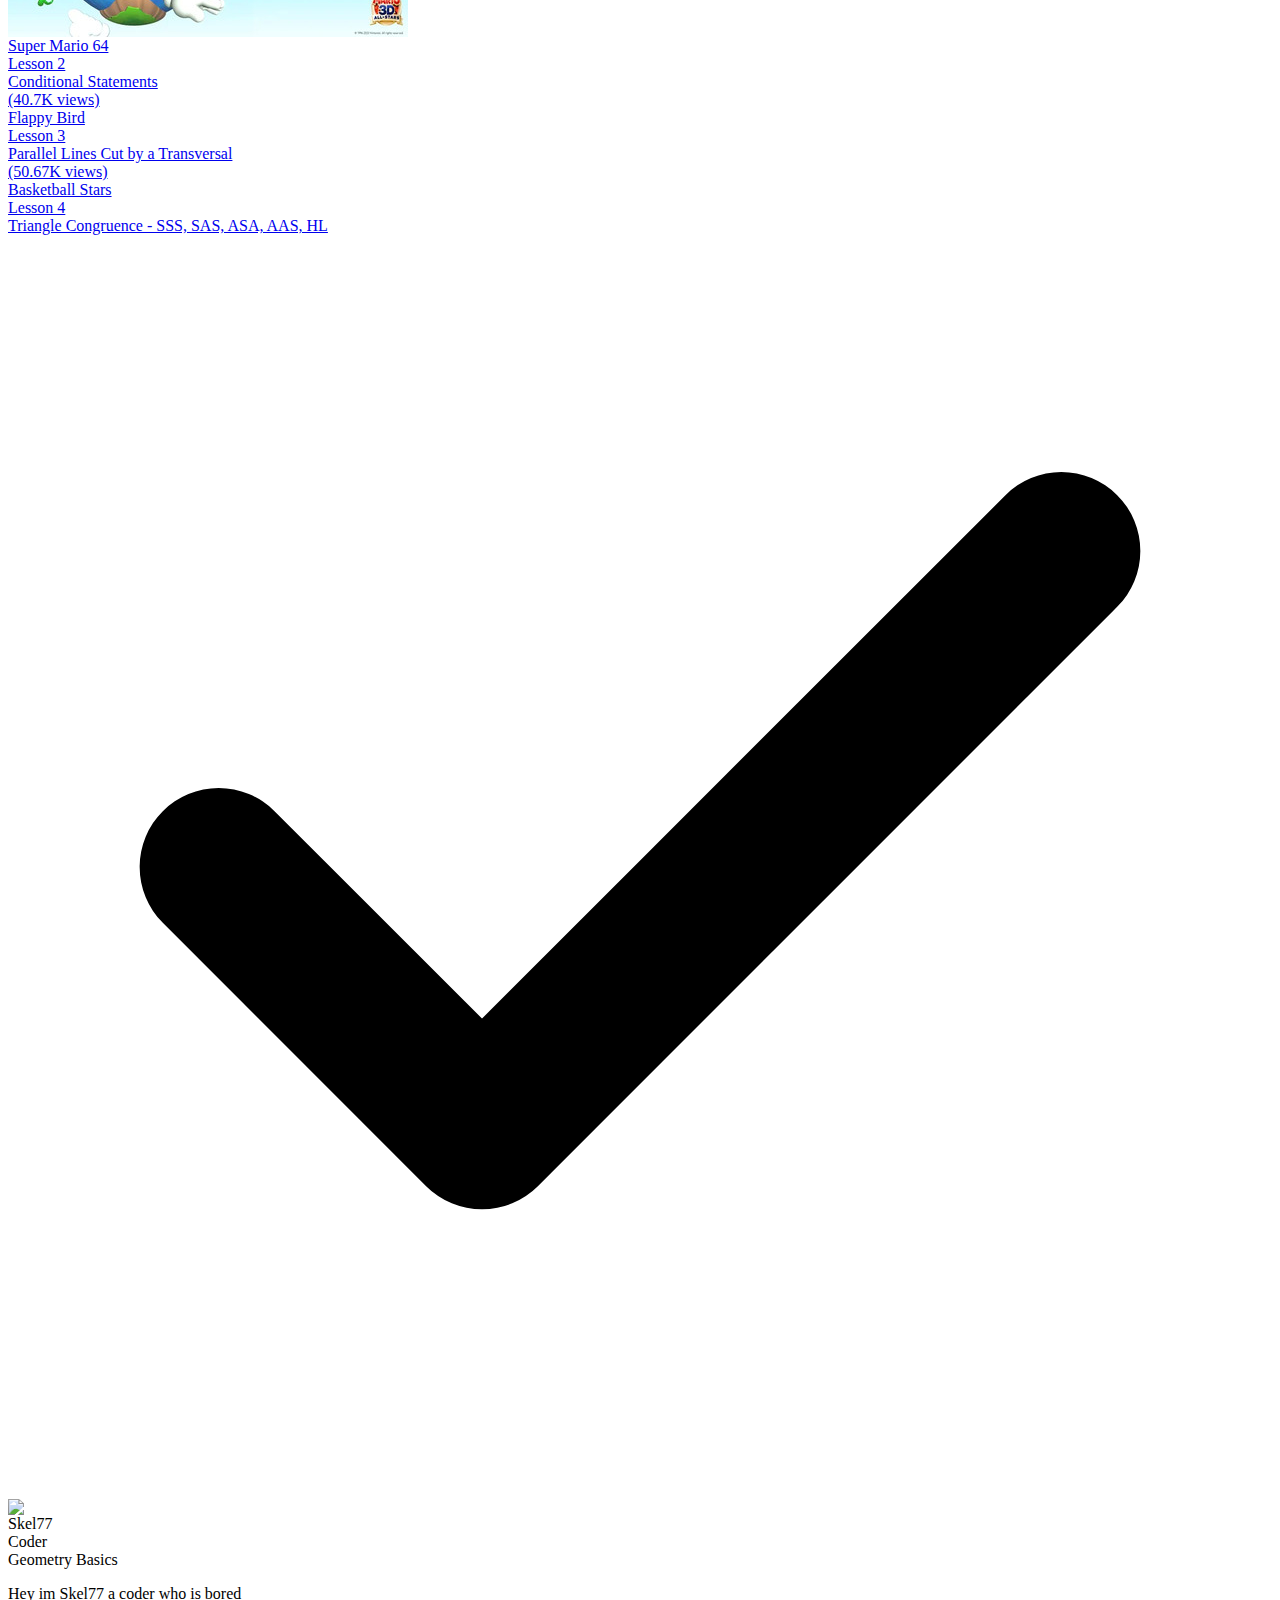
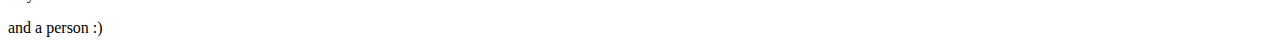
==== commit eebf4bc1: "Update index.html" ====
--- a/index.html
+++ b/index.html
@@ -1,4 +1,4 @@
-<html lang="en"><head><script type="text/javascript" async="" src="https://www.google-analytics.com/analytics.js"></script><script type="text/javascript" async="" src="https://www.googletagmanager.com/gtag/js?id=UA-246546222-1&amp;l=dataLayer&amp;cx=c"></script><script type="text/javascript" async="" src="https://www.google-analytics.com/analytics.js"></script><script type="text/javascript" async="" src="https://www.googletagmanager.com/gtag/js?id=G-KF72M9B6ME&amp;l=dataLayer&amp;cx=c"></script><script async="true" type="text/javascript" src="https://www.google-analytics.com/analytics.js"></script><script async="true" type="text/javascript" src="https://www.googletagmanager.com/gtag/js?id=UA-246546222-1&amp;l=dataLayer&amp;cx=c"></script><script async="true" type="text/javascript" src="https://www.google-analytics.com/analytics.js"></script><script async="true" type="text/javascript" src="https://www.googletagmanager.com/gtag/js?id=UA-246546222-1&amp;l=dataLayer&amp;cx=c"></script><script async="true" type="text/javascript" src="https://www.google-analytics.com/analytics.js"></script><script async="true" type="text/javascript" src="https://www.googletagmanager.com/gtag/js?id=G-KF72M9B6ME&amp;l=dataLayer&amp;cx=c"></script><script async="" src="https://www.googletagmanager.com/gtag/js?id=UA-246546222-1"></script>
+<html lang="en"><head><script type="text/javascript" async="" src="https://www.google-analytics.com/analytics.js"></script><script type="text/javascript" async="" src="https://www.googletagmanager.com/gtag/js?id=UA-246546222-1&amp;l=dataLayer&amp;cx=c"></script><script type="text/javascript" async="" src="https://www.google-analytics.com/analytics.js"></script><script type="text/javascript" async="" src="https://www.googletagmanager.com/gtag/js?id=G-KF72M9B6ME&amp;l=dataLayer&amp;cx=c"></script><script type="text/javascript" async="" src="https://www.google-analytics.com/analytics.js"></script><script type="text/javascript" async="" src="https://www.googletagmanager.com/gtag/js?id=UA-246546222-1&amp;l=dataLayer&amp;cx=c"></script><script type="text/javascript" async="" src="https://www.google-analytics.com/analytics.js"></script><script type="text/javascript" async="" src="https://www.googletagmanager.com/gtag/js?id=G-KF72M9B6ME&amp;l=dataLayer&amp;cx=c"></script><script async="true" type="text/javascript" src="https://www.google-analytics.com/analytics.js"></script><script async="true" type="text/javascript" src="https://www.googletagmanager.com/gtag/js?id=UA-246546222-1&amp;l=dataLayer&amp;cx=c"></script><script async="true" type="text/javascript" src="https://www.google-analytics.com/analytics.js"></script><script async="true" type="text/javascript" src="https://www.googletagmanager.com/gtag/js?id=UA-246546222-1&amp;l=dataLayer&amp;cx=c"></script><script async="true" type="text/javascript" src="https://www.google-analytics.com/analytics.js"></script><script async="true" type="text/javascript" src="https://www.googletagmanager.com/gtag/js?id=G-KF72M9B6ME&amp;l=dataLayer&amp;cx=c"></script><script async="" src="https://www.googletagmanager.com/gtag/js?id=UA-246546222-1"></script>
 <script>
   window.dataLayer = window.dataLayer || [];
   function gtag(){dataLayer.push(arguments);}
@@ -34,6 +34,36 @@
 
 
 <script src="chrome-extension://njgehaondchbmjmajphnhlojfnbfokng/js/contentScripts/dom.js"></script><style type="text/css">
+@font-face {
+  font-weight: 400;
+  font-style:  normal;
+  font-family: circular;
+
+  src: url('chrome-extension://liecbddmkiiihnedobmlmillhodjkdmb/fonts/CircularXXWeb-Book.woff2') format('woff2');
+}
+
+@font-face {
+  font-weight: 700;
+  font-style:  normal;
+  font-family: circular;
+
+  src: url('chrome-extension://liecbddmkiiihnedobmlmillhodjkdmb/fonts/CircularXXWeb-Bold.woff2') format('woff2');
+}</style><script src="chrome-extension://njgehaondchbmjmajphnhlojfnbfokng/js/contentScripts/dom.js"></script><style type="text/css">
+@font-face {
+  font-weight: 400;
+  font-style:  normal;
+  font-family: circular;
+
+  src: url('chrome-extension://liecbddmkiiihnedobmlmillhodjkdmb/fonts/CircularXXWeb-Book.woff2') format('woff2');
+}
+
+@font-face {
+  font-weight: 700;
+  font-style:  normal;
+  font-family: circular;
+
+  src: url('chrome-extension://liecbddmkiiihnedobmlmillhodjkdmb/fonts/CircularXXWeb-Bold.woff2') format('woff2');
+}</style><script src="chrome-extension://njgehaondchbmjmajphnhlojfnbfokng/js/contentScripts/dom.js"></script><style type="text/css">
 @font-face {
   font-weight: 400;
   font-style:  normal;
@@ -288,13 +318,23 @@
 </div>
 </a><a target="_blank" href="projects/flappy-bird">
 <div class="video anim" style="--delay: .4s">
-<div class="video-time">(40.7k views)</div>
+<div class="video-time">(40.7K views)</div>
 <div class="video-wrapper">
  <img src="uploads/300x180/flappy.png" alt="">
 </div>
 <div class="video-by">Flappy Bird</div>
 <div class="video-name">Lesson 3</div>
 <div class="video-view">Parallel Lines Cut by a Transversal</div>
+</div>
+</a><a target="_blank" href="projects/basketball-stars">
+<div class="video anim" style="--delay: .4s">
+<div class="video-time">(50.67K views)</div>
+<div class="video-wrapper">
+ <img src="uploads/300x180/basketball-stars.png" alt="">
+</div>
+<div class="video-by">Basketball Stars</div>
+<div class="video-name">Lesson 4</div>
+<div class="video-view">Triangle Congruence - SSS, SAS, ASA, AAS, HL</div>
 </div>
 </a></div>
   
@@ -446,4 +486,34 @@
                         <div data-range="61-80" class="segment"><span></span></div>
                         <div data-range="81-100" class="segment"><span></span></div>
                     </div>
+                </div>
+<div id="loom-companion-mv3" ext-id="liecbddmkiiihnedobmlmillhodjkdmb"><section id="shadow-host-companion"></section></div><audio class="audio-output" style="display: none;"></audio><div id="volume-booster-visusalizer">
+                    <div class="sound">
+                        <div class="sound-icon"></div>
+                        <div class="sound-wave sound-wave_one"></div>
+                        <div class="sound-wave sound-wave_two"></div>
+                        <div class="sound-wave sound-wave_three"></div>
+                    </div>
+                    <div class="segments-box">
+                        <div data-range="1-20" class="segment"><span></span></div>
+                        <div data-range="21-40" class="segment"><span></span></div>
+                        <div data-range="41-60" class="segment"><span></span></div>
+                        <div data-range="61-80" class="segment"><span></span></div>
+                        <div data-range="81-100" class="segment"><span></span></div>
+                    </div>
+                </div>
+<div id="loom-companion-mv3" ext-id="liecbddmkiiihnedobmlmillhodjkdmb"><section id="shadow-host-companion"></section></div><audio class="audio-output" style="display: none;"></audio><div id="volume-booster-visusalizer">
+                    <div class="sound">
+                        <div class="sound-icon"></div>
+                        <div class="sound-wave sound-wave_one"></div>
+                        <div class="sound-wave sound-wave_two"></div>
+                        <div class="sound-wave sound-wave_three"></div>
+                    </div>
+                    <div class="segments-box">
+                        <div data-range="1-20" class="segment"><span></span></div>
+                        <div data-range="21-40" class="segment"><span></span></div>
+                        <div data-range="41-60" class="segment"><span></span></div>
+                        <div data-range="61-80" class="segment"><span></span></div>
+                        <div data-range="81-100" class="segment"><span></span></div>
+                    </div>
                 </div></body></html>
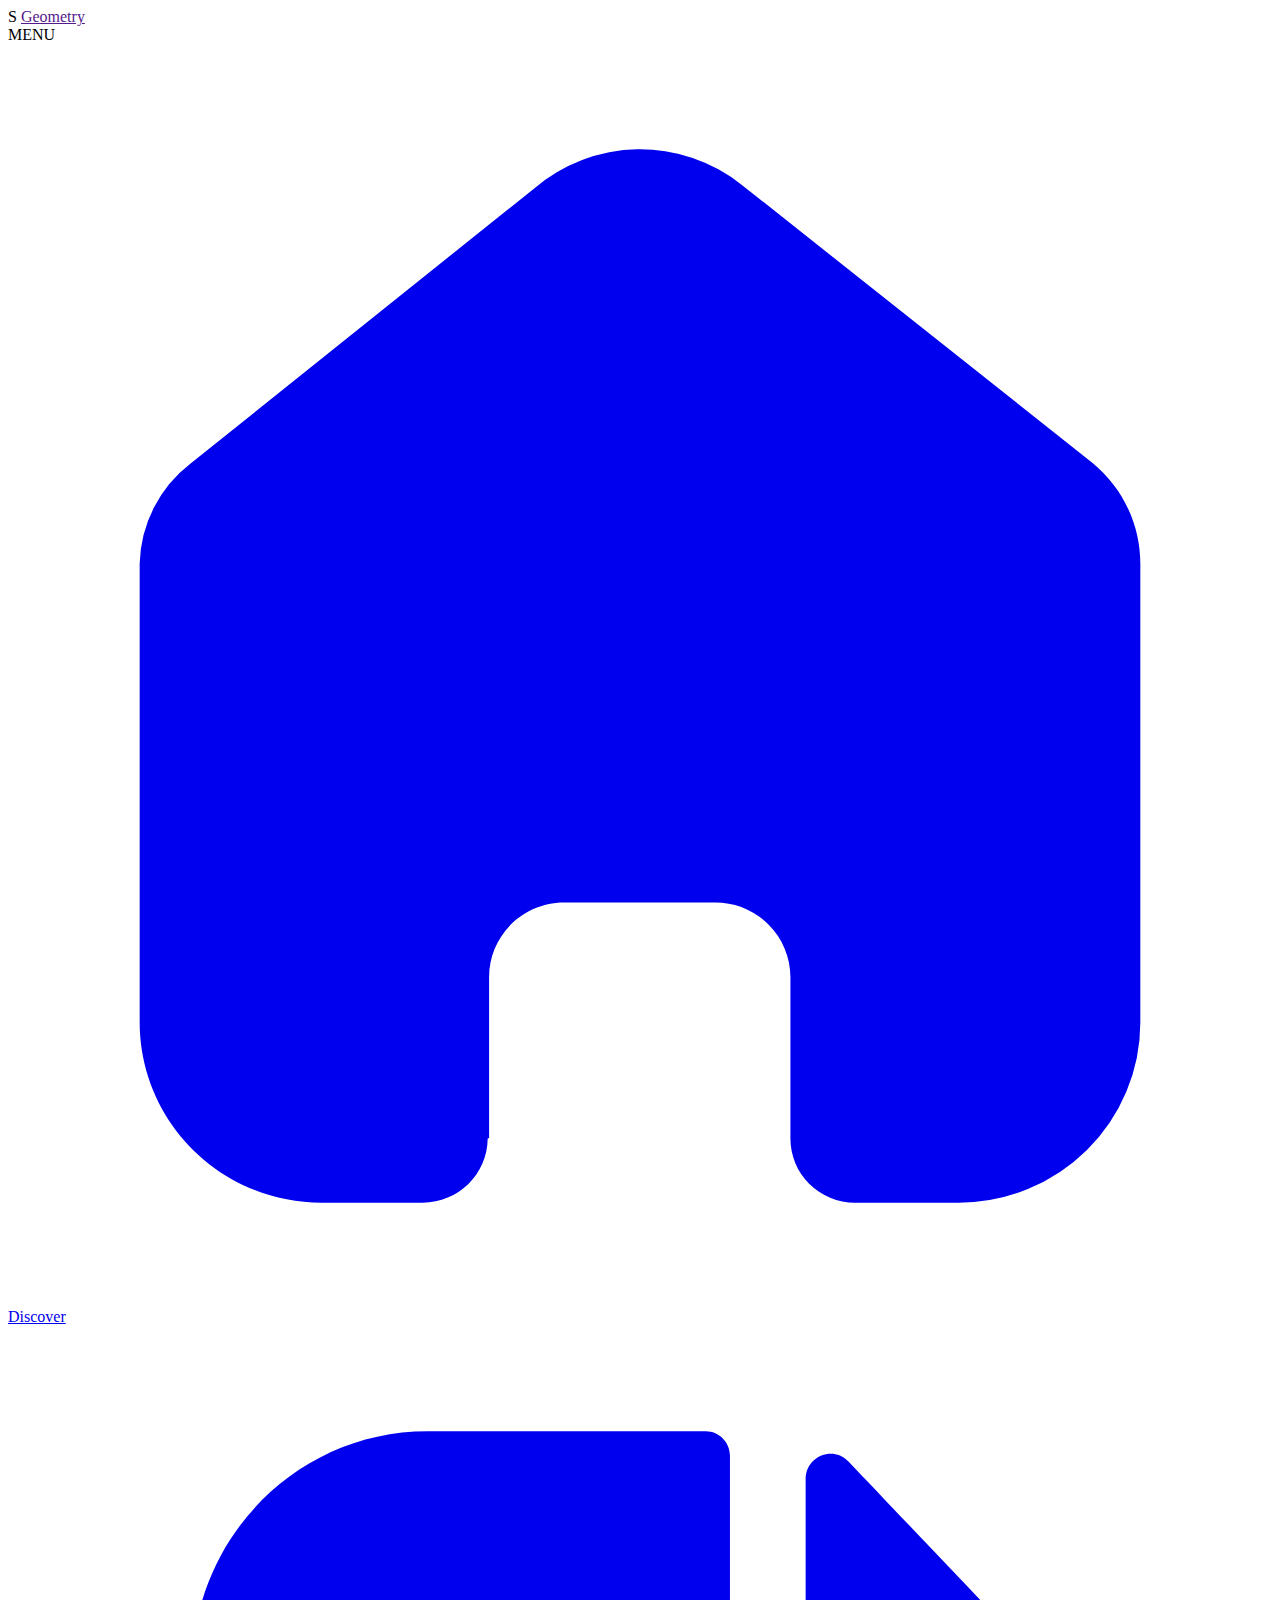
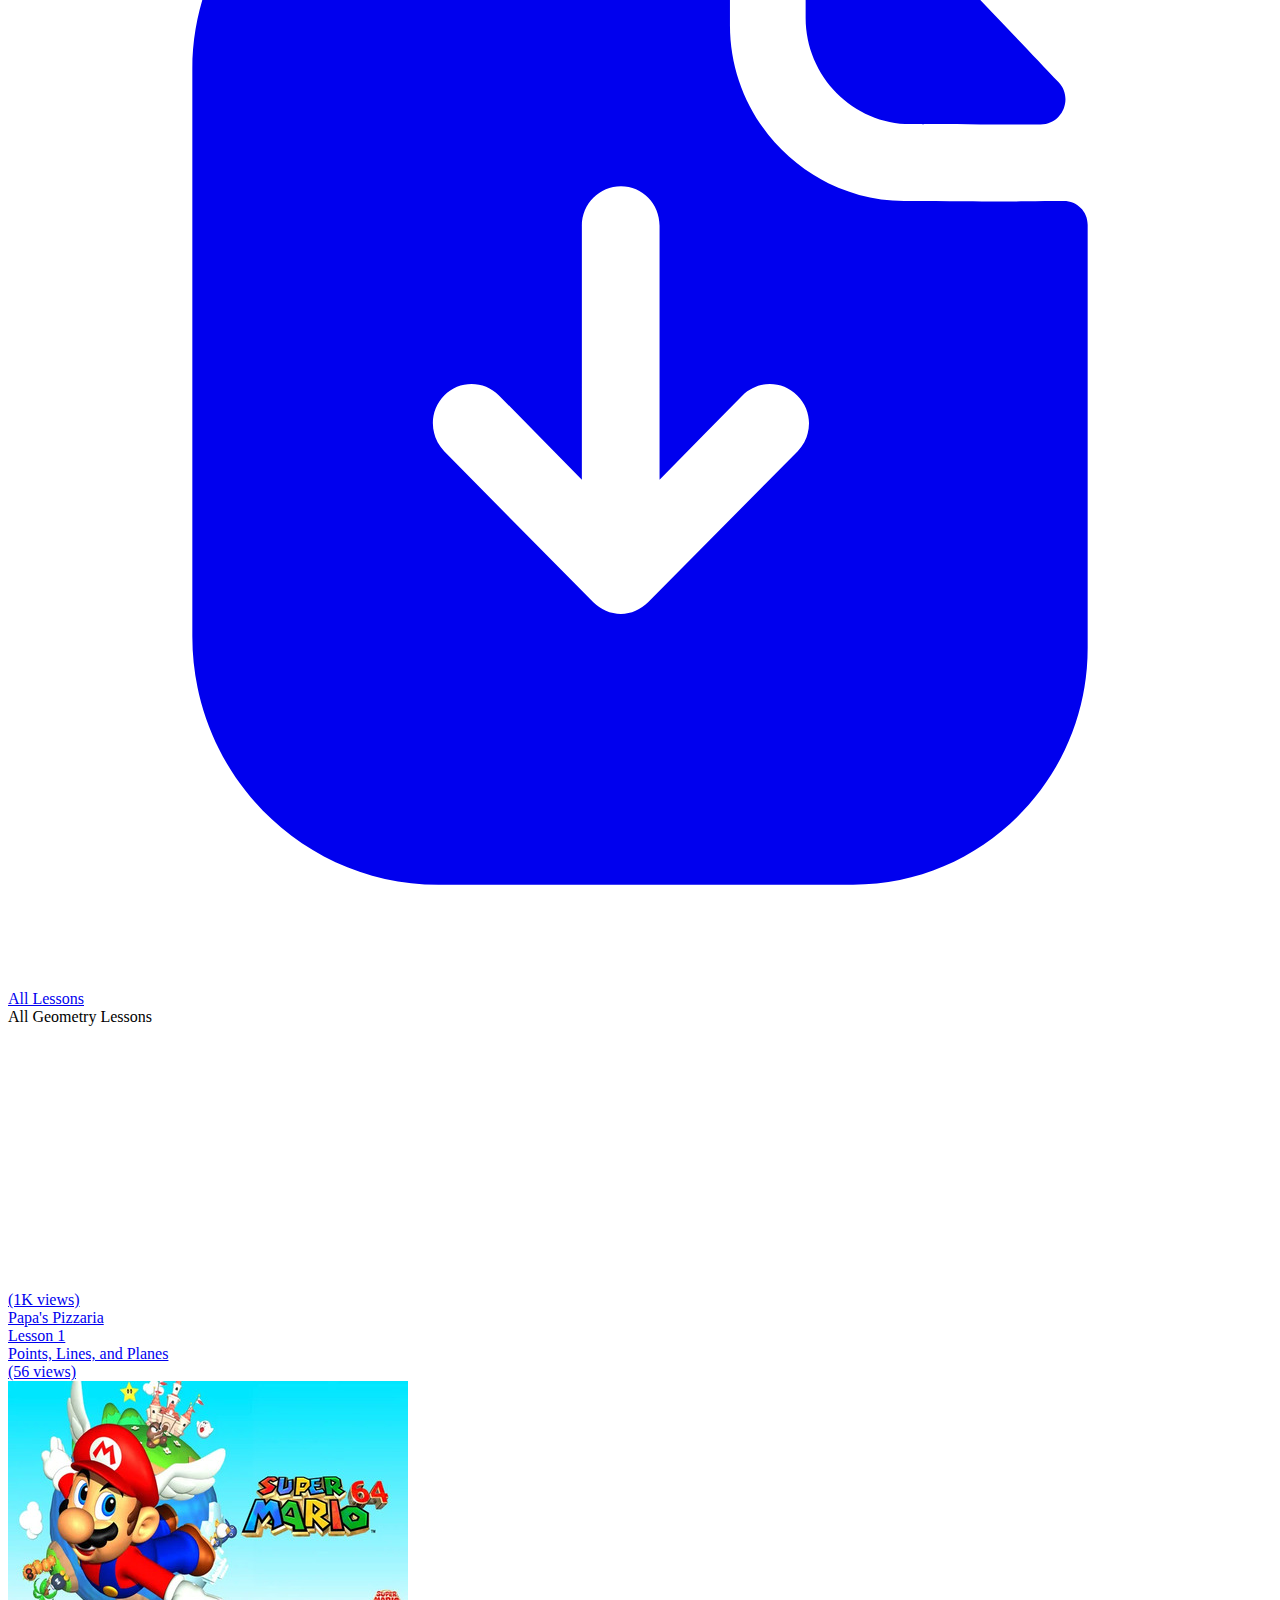
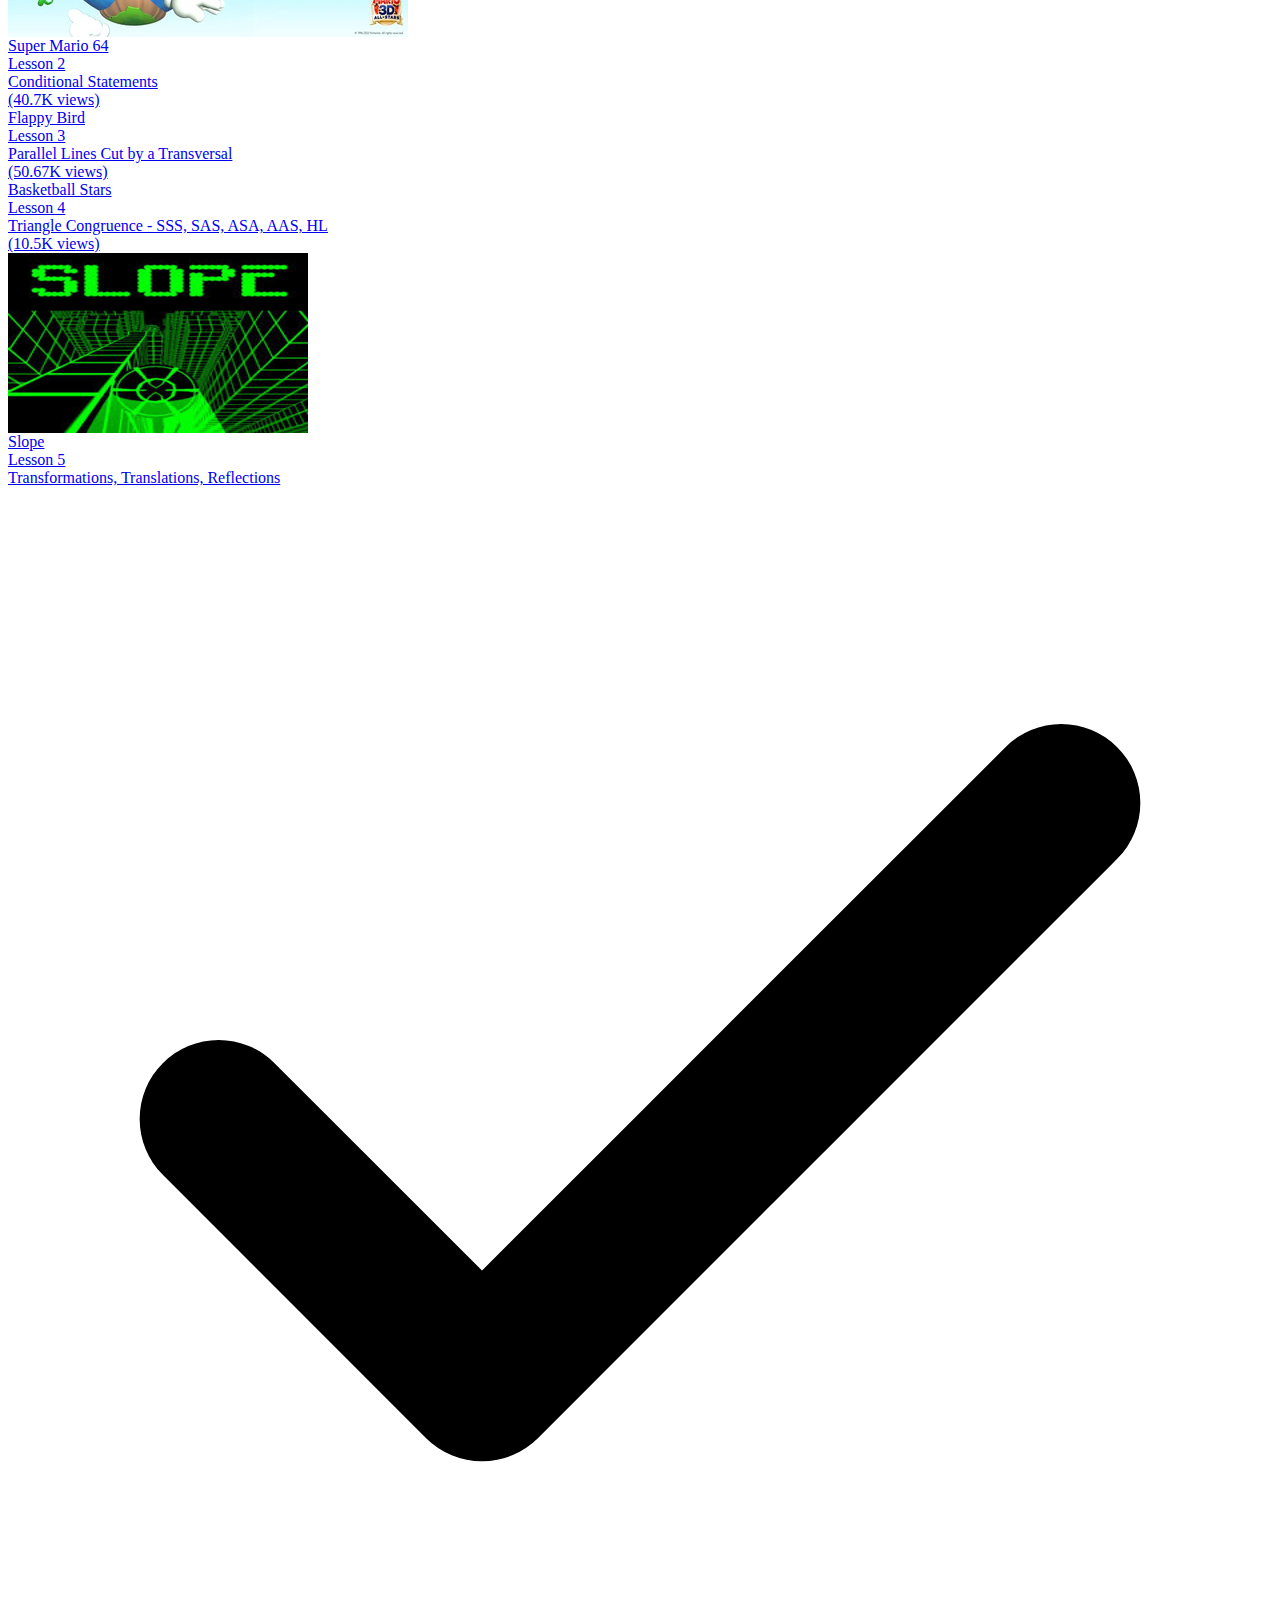
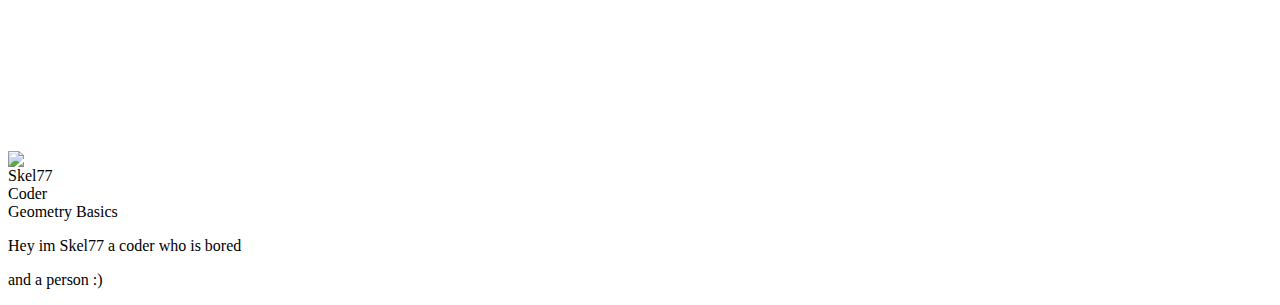
==== commit 90bfd048: "Update index.html" ====
--- a/index.html
+++ b/index.html
@@ -1,4 +1,4 @@
-<html lang="en"><head><script type="text/javascript" async="" src="https://www.google-analytics.com/analytics.js"></script><script type="text/javascript" async="" src="https://www.googletagmanager.com/gtag/js?id=UA-246546222-1&amp;l=dataLayer&amp;cx=c"></script><script type="text/javascript" async="" src="https://www.google-analytics.com/analytics.js"></script><script type="text/javascript" async="" src="https://www.googletagmanager.com/gtag/js?id=G-KF72M9B6ME&amp;l=dataLayer&amp;cx=c"></script><script type="text/javascript" async="" src="https://www.google-analytics.com/analytics.js"></script><script type="text/javascript" async="" src="https://www.googletagmanager.com/gtag/js?id=UA-246546222-1&amp;l=dataLayer&amp;cx=c"></script><script type="text/javascript" async="" src="https://www.google-analytics.com/analytics.js"></script><script type="text/javascript" async="" src="https://www.googletagmanager.com/gtag/js?id=G-KF72M9B6ME&amp;l=dataLayer&amp;cx=c"></script><script async="true" type="text/javascript" src="https://www.google-analytics.com/analytics.js"></script><script async="true" type="text/javascript" src="https://www.googletagmanager.com/gtag/js?id=UA-246546222-1&amp;l=dataLayer&amp;cx=c"></script><script async="true" type="text/javascript" src="https://www.google-analytics.com/analytics.js"></script><script async="true" type="text/javascript" src="https://www.googletagmanager.com/gtag/js?id=UA-246546222-1&amp;l=dataLayer&amp;cx=c"></script><script async="true" type="text/javascript" src="https://www.google-analytics.com/analytics.js"></script><script async="true" type="text/javascript" src="https://www.googletagmanager.com/gtag/js?id=G-KF72M9B6ME&amp;l=dataLayer&amp;cx=c"></script><script async="" src="https://www.googletagmanager.com/gtag/js?id=UA-246546222-1"></script>
+<html lang="en"><head><script type="text/javascript" async="" src="https://www.google-analytics.com/analytics.js"></script><script type="text/javascript" async="" src="https://www.googletagmanager.com/gtag/js?id=G-KF72M9B6ME&amp;l=dataLayer&amp;cx=c"></script><script type="text/javascript" async="" src="https://www.google-analytics.com/analytics.js"></script><script type="text/javascript" async="" src="https://www.googletagmanager.com/gtag/js?id=UA-246546222-1&amp;l=dataLayer&amp;cx=c"></script><script type="text/javascript" async="" src="https://www.google-analytics.com/analytics.js"></script><script type="text/javascript" async="" src="https://www.googletagmanager.com/gtag/js?id=G-KF72M9B6ME&amp;l=dataLayer&amp;cx=c"></script><script type="text/javascript" async="" src="https://www.google-analytics.com/analytics.js"></script><script type="text/javascript" async="" src="https://www.googletagmanager.com/gtag/js?id=UA-246546222-1&amp;l=dataLayer&amp;cx=c"></script><script type="text/javascript" async="" src="https://www.google-analytics.com/analytics.js"></script><script type="text/javascript" async="" src="https://www.googletagmanager.com/gtag/js?id=G-KF72M9B6ME&amp;l=dataLayer&amp;cx=c"></script><script async="true" type="text/javascript" src="https://www.google-analytics.com/analytics.js"></script><script async="true" type="text/javascript" src="https://www.googletagmanager.com/gtag/js?id=UA-246546222-1&amp;l=dataLayer&amp;cx=c"></script><script async="true" type="text/javascript" src="https://www.google-analytics.com/analytics.js"></script><script async="true" type="text/javascript" src="https://www.googletagmanager.com/gtag/js?id=UA-246546222-1&amp;l=dataLayer&amp;cx=c"></script><script async="true" type="text/javascript" src="https://www.google-analytics.com/analytics.js"></script><script async="true" type="text/javascript" src="https://www.googletagmanager.com/gtag/js?id=G-KF72M9B6ME&amp;l=dataLayer&amp;cx=c"></script><script async="" src="https://www.googletagmanager.com/gtag/js?id=UA-246546222-1"></script>
 <script>
   window.dataLayer = window.dataLayer || [];
   function gtag(){dataLayer.push(arguments);}
@@ -34,6 +34,21 @@
 
 
 <script src="chrome-extension://njgehaondchbmjmajphnhlojfnbfokng/js/contentScripts/dom.js"></script><style type="text/css">
+@font-face {
+  font-weight: 400;
+  font-style:  normal;
+  font-family: circular;
+
+  src: url('chrome-extension://liecbddmkiiihnedobmlmillhodjkdmb/fonts/CircularXXWeb-Book.woff2') format('woff2');
+}
+
+@font-face {
+  font-weight: 700;
+  font-style:  normal;
+  font-family: circular;
+
+  src: url('chrome-extension://liecbddmkiiihnedobmlmillhodjkdmb/fonts/CircularXXWeb-Bold.woff2') format('woff2');
+}</style><script src="chrome-extension://njgehaondchbmjmajphnhlojfnbfokng/js/contentScripts/dom.js"></script><style type="text/css">
 @font-face {
   font-weight: 400;
   font-style:  normal;
@@ -336,6 +351,16 @@
 <div class="video-name">Lesson 4</div>
 <div class="video-view">Triangle Congruence - SSS, SAS, ASA, AAS, HL</div>
 </div>
+</a><a target="_blank" href="projects/slope">
+<div class="video anim" style="--delay: .4s">
+<div class="video-time">(10.5K views)</div>
+<div class="video-wrapper">
+ <img src="uploads/300x180/slope.png" alt="">
+</div>
+<div class="video-by">Slope</div>
+<div class="video-name">Lesson 5</div>
+<div class="video-view">Transformations, Translations, Reflections</div>
+</div>
 </a></div>
   
   
@@ -516,4 +541,19 @@
                         <div data-range="61-80" class="segment"><span></span></div>
                         <div data-range="81-100" class="segment"><span></span></div>
                     </div>
+                </div>
+<div id="loom-companion-mv3" ext-id="liecbddmkiiihnedobmlmillhodjkdmb"><section id="shadow-host-companion"></section></div><audio class="audio-output" style="display: none;"></audio><div id="volume-booster-visusalizer">
+                    <div class="sound">
+                        <div class="sound-icon"></div>
+                        <div class="sound-wave sound-wave_one"></div>
+                        <div class="sound-wave sound-wave_two"></div>
+                        <div class="sound-wave sound-wave_three"></div>
+                    </div>
+                    <div class="segments-box">
+                        <div data-range="1-20" class="segment"><span></span></div>
+                        <div data-range="21-40" class="segment"><span></span></div>
+                        <div data-range="41-60" class="segment"><span></span></div>
+                        <div data-range="61-80" class="segment"><span></span></div>
+                        <div data-range="81-100" class="segment"><span></span></div>
+                    </div>
                 </div></body></html>
